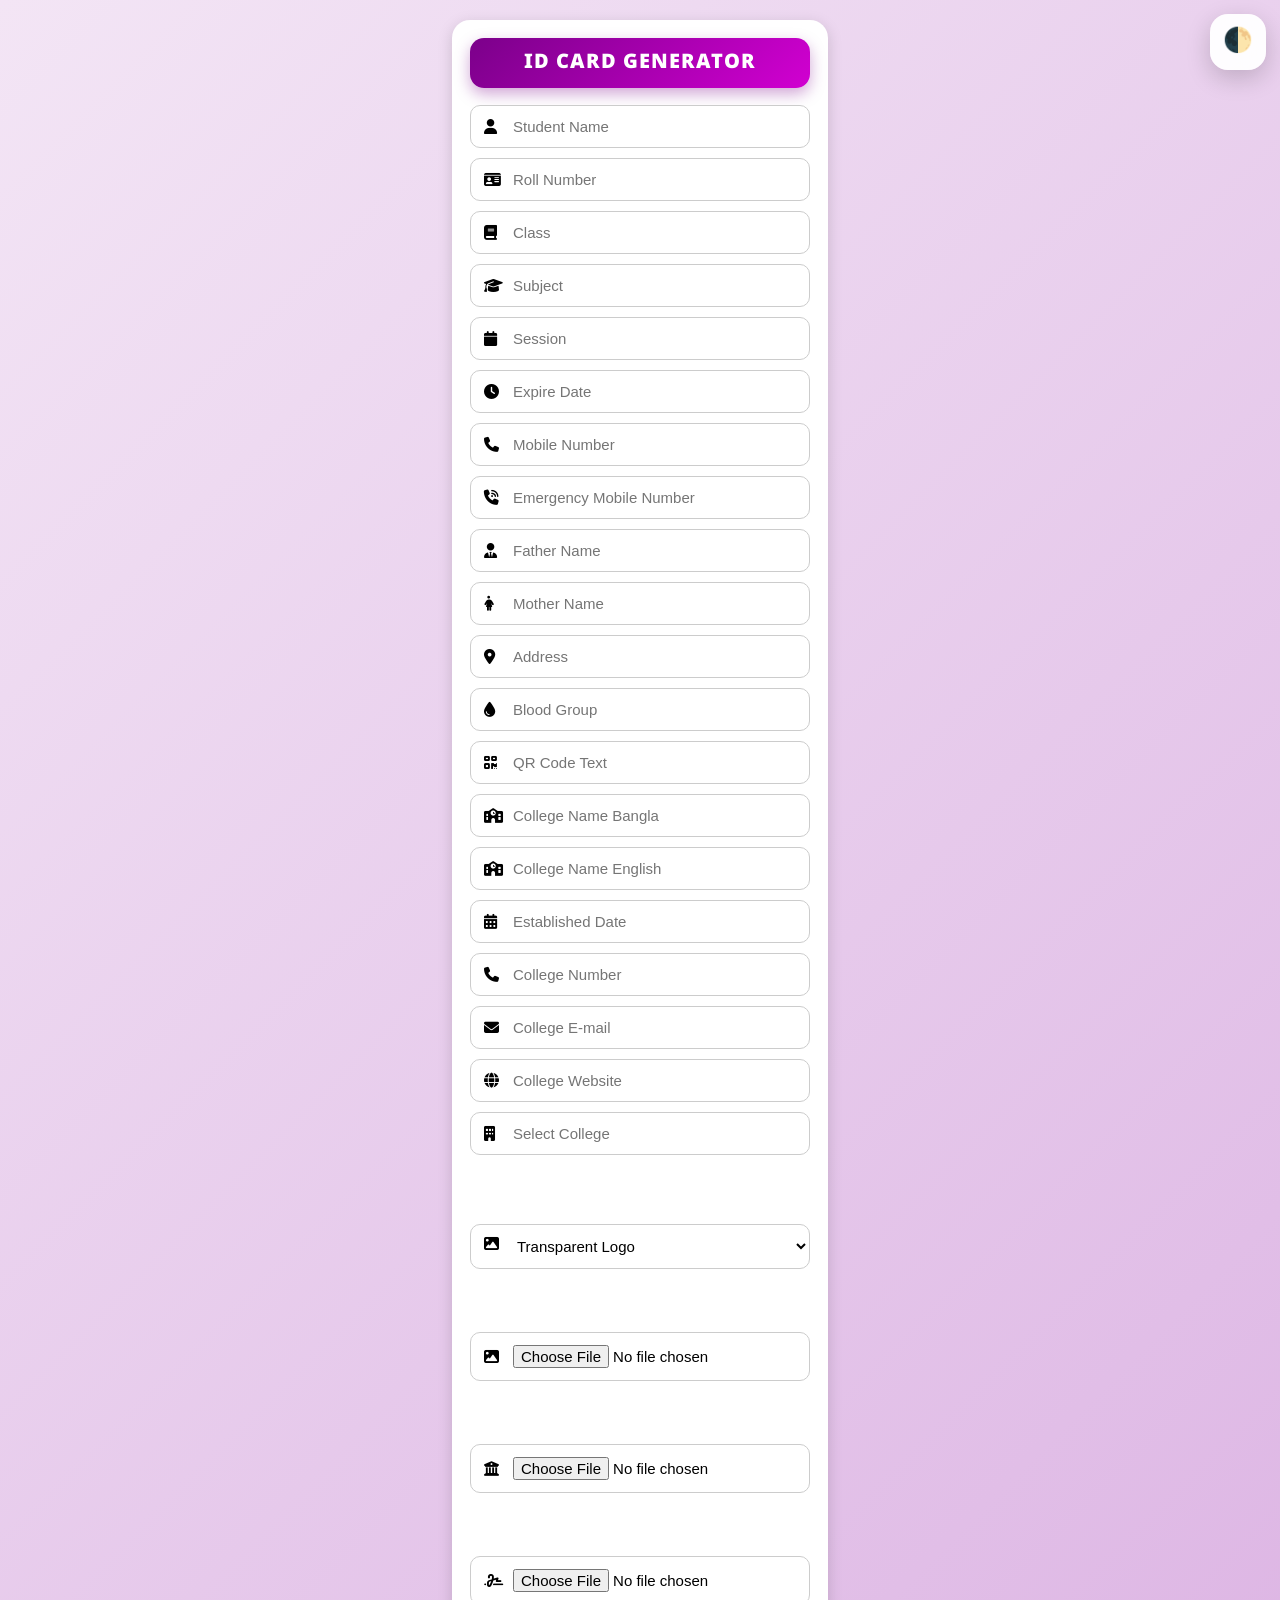
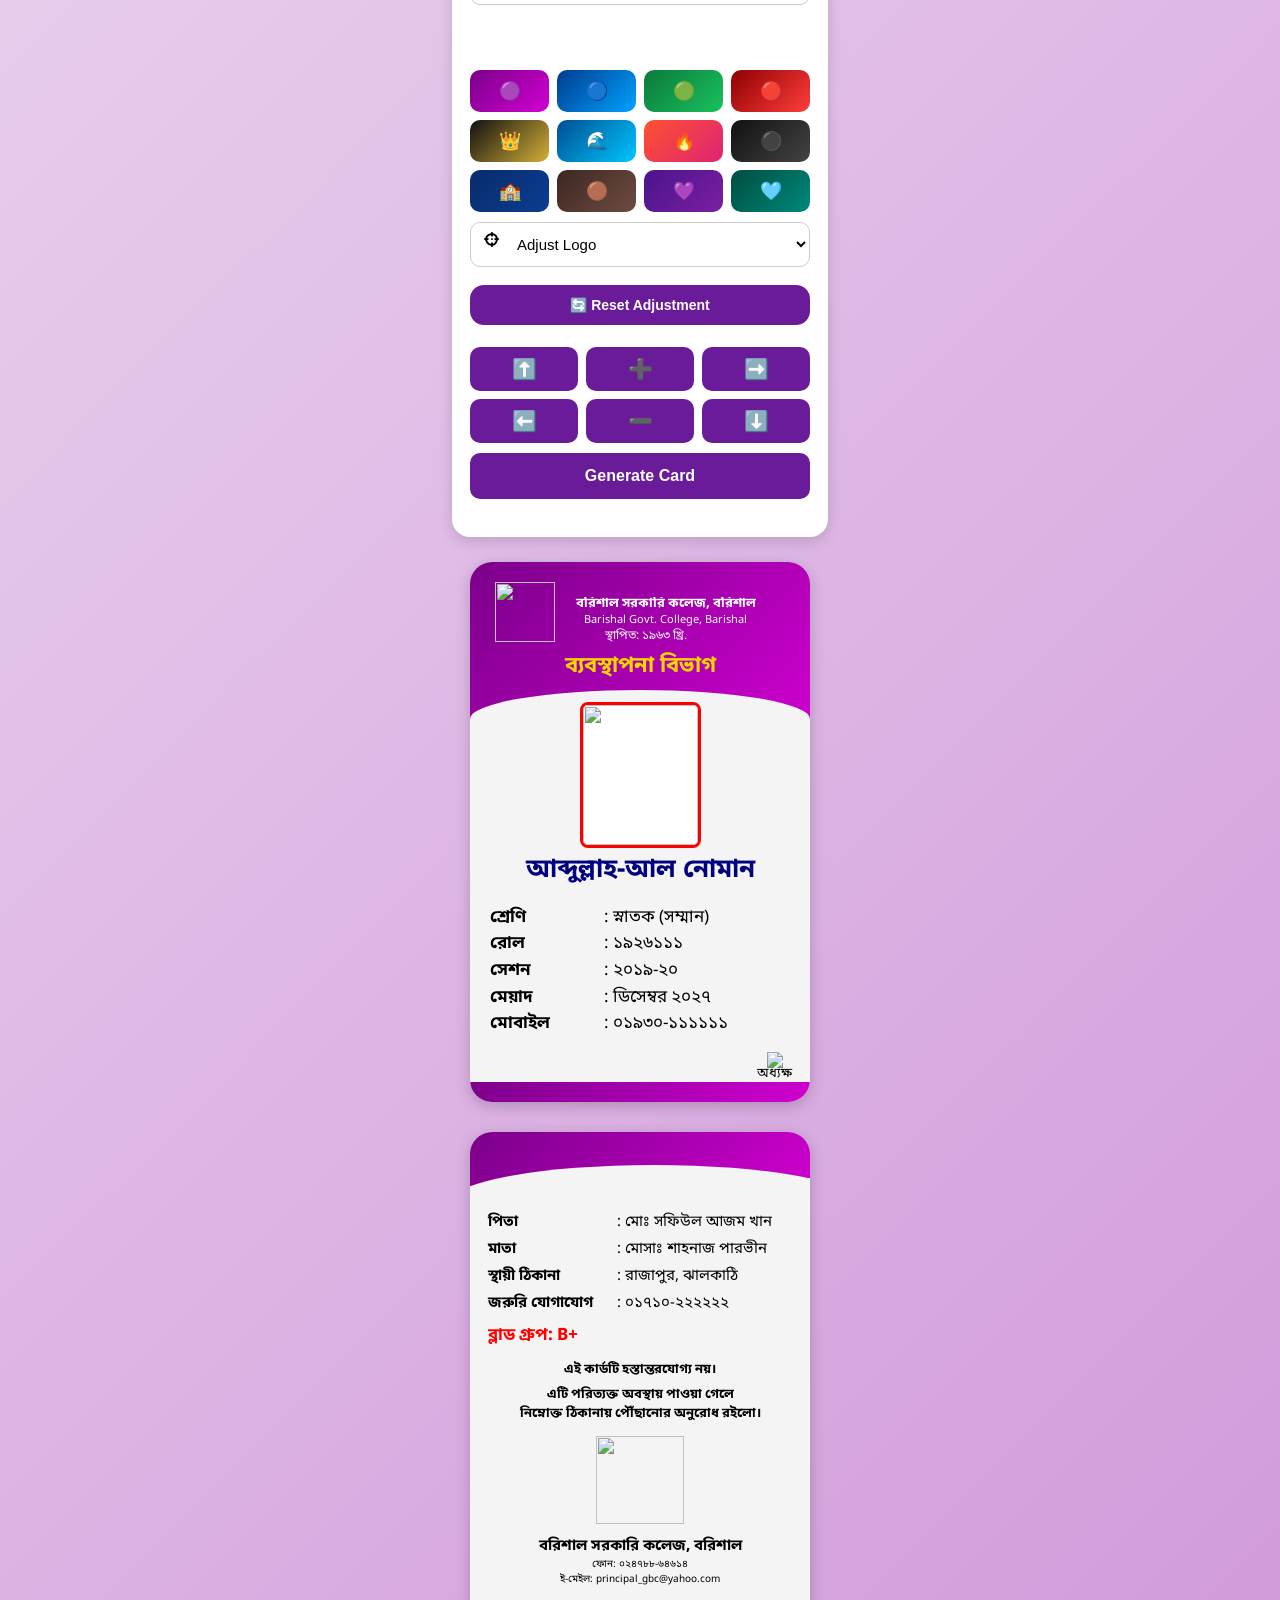
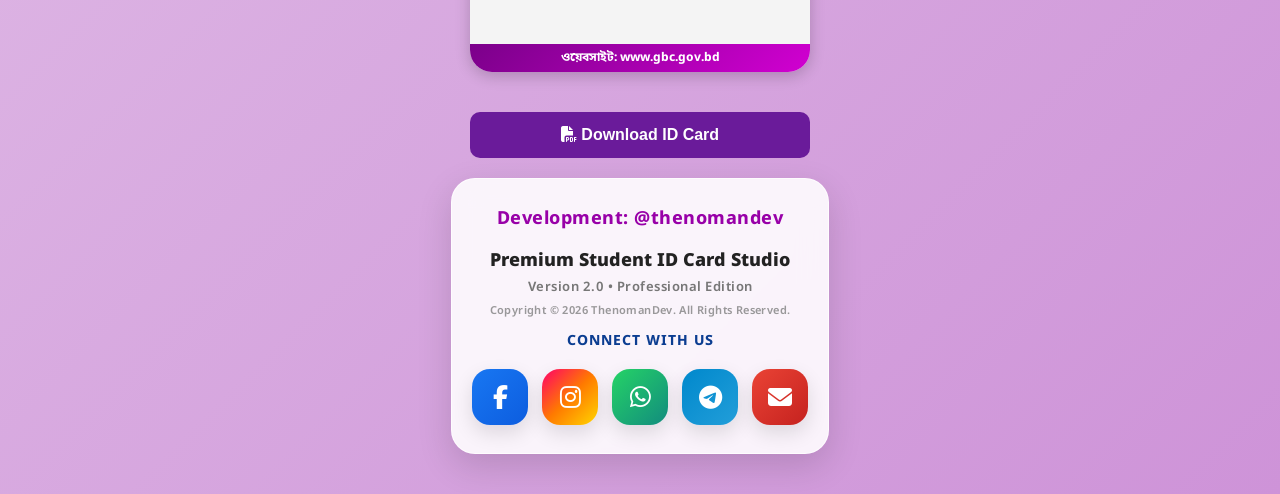
==== index.html @ e8919b89 "Add files via upload" ====
<!DOCTYPE html>
<html lang="bn">

<head>
<meta charset="UTF-8">
<meta name="viewport" content="width=device-width, initial-scale=1.0">

<title>Student ID Card Generator</title>

<link rel="stylesheet"
href="https://cdnjs.cloudflare.com/ajax/libs/font-awesome/6.5.1/css/all.min.css">

<link rel="preconnect" href="https://fonts.googleapis.com">
<link rel="preconnect" href="https://fonts.gstatic.com" crossorigin>
<link href="https://fonts.googleapis.com/css2?family=Noto+Sans+Bengali:wght@400;700;900&display=swap" rel="stylesheet">

<link rel="stylesheet" href="css/main.css">

</head>

<body>

<div class="form-box">

<h2>ID Card Generator</h2>

<div class="input-box">
<i class="fa-solid fa-user"></i>
<input type="text" id="nameInput" placeholder="Student Name">
</div>

<div class="input-box">
<i class="fa-solid fa-id-card"></i>
<input type="text" id="rollInput" placeholder="Roll Number">
</div>

<div class="input-box">
<i class="fa-solid fa-book"></i>
<input type="text" id="classInput" placeholder="Class">
</div>

<div class="input-box">
<i class="fa-solid fa-graduation-cap"></i>
<input type="text" id="subjectInput" placeholder="Subject">
</div>

<div class="input-box">
<i class="fa-solid fa-calendar"></i>
<input type="text" id="sessionInput" placeholder="Session">
</div>

<div class="input-box">
<i class="fa-solid fa-clock"></i>
<input type="text" id="expiryInput" placeholder="Expire Date">
</div>

<div class="input-box">
<i class="fa-solid fa-phone"></i>
<input type="text" id="mobileInput" placeholder="Mobile Number">
</div>

<div class="input-box">
<i class="fa-solid fa-phone-volume"></i>
<input type="text" id="emergencyInput" placeholder="Emergency Mobile Number">
</div>

<div class="input-box">
<i class="fa-solid fa-user-tie"></i>
<input type="text" id="fatherInput" placeholder="Father Name">
</div>

<div class="input-box">
<i class="fa-solid fa-person-dress"></i>
<input type="text" id="motherInput" placeholder="Mother Name">
</div>

<div class="input-box">
<i class="fa-solid fa-location-dot"></i>
<input type="text" id="addressInput" placeholder="Address">
</div>

<div class="input-box">
<i class="fa-solid fa-droplet"></i>
<input type="text" id="bloodInput" placeholder="Blood Group">
</div>

<div class="input-box">
<i class="fa-solid fa-qrcode"></i>
<input type="text" id="qrInput" placeholder="QR Code Text">
</div>

<div class="input-box">
<i class="fa-solid fa-school"></i>
<input type="text" id="collegeBanglaInput" placeholder="College Name Bangla">
</div>

<div class="input-box">
<i class="fa-solid fa-school"></i>
<input type="text" id="collegeEnglishInput" placeholder="College Name English">
</div>

<div class="input-box">
<i class="fa-solid fa-calendar-days"></i>
<input type="text" id="collegeEstInput" placeholder="Established Date">
</div>

<div class="input-box">
<i class="fa-solid fa-phone"></i>
<input type="text" id="collegePhoneInput" placeholder="College Number">
</div>

<div class="input-box">
<i class="fa-solid fa-envelope"></i>
<input type="text" id="collegeEmailInput" placeholder="College E-mail">
</div>

<div class="input-box">
<i class="fa-solid fa-globe"></i>
<input type="text" id="collegeWebsiteInput" placeholder="College Website">
</div>


<div class="input-box college-dropdown-box">
<i class="fa-solid fa-building"></i>

<input
type="text"
id="collegeSearch"
placeholder="Select College"
autocomplete="off"
onclick="toggleCollegeDropdown()"
oninput="filterCollegeList()"
>

<div id="collegeDropdown" class="college-dropdown"></div>
</div>


<label>Logo Mode</label>

<div class="input-box">
<i class="fa-solid fa-image"></i>
<select id="logoMode" onchange="updateLogoMode()">
<option value="transparent">Transparent Logo</option>
<option value="box">White Box Logo</option>
</select>
</div>

<label>Upload Profile Photo</label>
<div class="input-box">
<i class="fa-solid fa-image"></i>
<input type="file" id="photoInput" accept="image/*">
</div>

<label>Upload College Logo</label>
<div class="input-box">
<i class="fa-solid fa-building-columns"></i>
<input type="file" id="collegeLogoInput" accept="image/*">
</div>

<label>Upload Principal Signature</label>
<div class="input-box">
<i class="fa-solid fa-signature"></i>
<input type="file" id="principalSignatureInput" accept="image/*">
</div>

<label>Card Theme & Logo Adjust</label>

<div class="theme-buttons">
<button type="button" class="theme-purple" onclick="setTheme('purple')">🟣</button>
<button type="button" class="theme-blue" onclick="setTheme('blue')">🔵</button>
<button type="button" class="theme-green" onclick="setTheme('green')">🟢</button>
<button type="button" class="theme-red" onclick="setTheme('red')">🔴</button>

<button type="button" class="theme-gold" onclick="setTheme('gold')">👑</button>
<button type="button" class="theme-ocean" onclick="setTheme('ocean')">🌊</button>
<button type="button" class="theme-sunset" onclick="setTheme('sunset')">🔥</button>
<button type="button" class="theme-black" onclick="setTheme('black')">⚫</button>
<button type="button" class="theme-classicblue" onclick="setTheme('classicblue')">🏫</button>
<button type="button" class="theme-brown" onclick="setTheme('brown')">🟤</button>
<button type="button" class="theme-violet" onclick="setTheme('violet')">💜</button>
<button type="button" class="theme-teal" onclick="setTheme('teal')">🩵</button>
</div>

<div class="input-box">
<i class="fa-solid fa-crosshairs"></i>
<select id="adjustTarget">
<option value="logo">Adjust Logo</option>
<option value="header">Adjust College Header</option>
</select>
</div>

<button type="button" class="reset-btn" onclick="resetAdjust()">
🔄 Reset Adjustment
</button>

<div class="logo-controls">
<button type="button" onclick="moveLogo('up')">⬆️</button>
<button type="button" onclick="resizeLogo('plus')">➕</button>
<button type="button" onclick="moveLogo('right')">➡️</button>

<button type="button" onclick="moveLogo('left')">⬅️</button>
<button type="button" onclick="resizeLogo('minus')">➖</button>
<button type="button" onclick="moveLogo('down')">⬇️</button>
</div>

<button class="btn" onclick="updateCard()">
Generate Card
</button>

</div>

<!-- FRONT CARD -->

<div class="id-card">

<div class="front-header">

<div class="logo transparent" id="logoBox">
<img id="collegeLogo"
data-box="https://raw.githubusercontent.com/thenomandev/media/main/Student%20ID%20Card%20WebApps/College%20Logo/Barisal%20college%20New%20Logo/Barishal%20Govt.%20College%20white%20box-Logo.png.png"
src="https://raw.githubusercontent.com/thenomandev/media/main/Student%20ID%20Card%20WebApps/College%20Logo/Barisal%20college%20New%20Logo/Barishal%20Govt.%20College%20Transparent-Logo.png">
</div>

<div class="header-text">
<h1>বরিশাল সরকারি কলেজ, বরিশাল</h1>
<p>Barishal Govt. College, Barishal</p>
<p class="estd">স্থাপিত: ১৯৬৩ খ্রি.</p>
</div>

<div class="dept" id="studentSubject">
ব্যবস্থাপনা বিভাগ
</div>

</div>

<div class="photo-box">
<img id="studentPhoto"
src="https://raw.githubusercontent.com/thenomandev/media/main/Student%20card/Profile%20pic.jpg">
</div>

<div class="student-name" id="studentName">
আব্দুল্লাহ-আল নোমান
</div>

<div class="info">

<div class="info-row">
<div class="label">শ্রেণি</div>
<div>: </div>
<div id="studentClass">স্নাতক (সম্মান)</div>
</div>

<div class="info-row">
<div class="label">রোল</div>
<div>: </div>
<div id="studentRoll">১৯২৬১১১</div>
</div>

<div class="info-row">
<div class="label">সেশন</div>
<div>: </div>
<div id="studentSession">২০১৯-২০</div>
</div>

<div class="info-row">
<div class="label">মেয়াদ</div>
<div>: </div>
<div id="studentExpiry">ডিসেম্বর ২০২৭</div>
</div>

<div class="info-row">
<div class="label">মোবাইল</div>
<div>: </div>
<div id="studentMobile">০১৯৩০-১১১১১১</div>
</div>

</div>

<div class="signature">
<img id="principalSignature"
src="https://raw.githubusercontent.com/thenomandev/media/main/Student%20card/Principal%20signature%20.png">
<p>অধ্যক্ষ</p>
</div>

<div class="front-bottom-design"></div>

</div>

<!-- BACK CARD -->

<div class="id-card">

<div class="top-wave"></div>

<div class="back-content">

<div class="back-row">
<div class="back-label">পিতা</div>
<div>: </div>
<div id="studentFather">মোঃ সফিউল আজম খান</div>
</div>

<div class="back-row">
<div class="back-label">মাতা</div>
<div>: </div>
<div id="studentMother">মোসাঃ শাহনাজ পারভীন</div>
</div>

<div class="back-row">
<div class="back-label">স্থায়ী ঠিকানা</div>
<div>: </div>
<div id="studentAddress">রাজাপুর, ঝালকাঠি</div>
</div>

<div class="back-row">
<div class="back-label">জরুরি যোগাযোগ</div>
<div>: </div>
<div id="studentEmergency">০১৭১০-২২২২২২</div>
</div>

<div class="blood" id="studentBlood">
ব্লাড গ্রুপ: B+
</div>


<div class="notice">

<p class="first">
এই কার্ডটি হস্তান্তরযোগ্য নয়।
</p>

<p>
এটি পরিত্যক্ত অবস্থায় পাওয়া গেলে
</p>

<p>
নিম্নোক্ত ঠিকানায় পৌঁছানোর অনুরোধ রইলো।
</p>

</div>

<div class="qr">
<img id="qrCode"
src="https://api.qrserver.com/v1/create-qr-code/?size=100x100&data=StudentID">
</div>

<div class="college">
<h2>বরিশাল সরকারি কলেজ, বরিশাল</h2>
<p>ফোন: ০২৪৭৮৮-৬৪৬১৪</p>
<p>ই-মেইল: principal_gbc@yahoo.com</p>
</div>

</div>

<div class="footer">
ওয়েবসাইট: www.gbc.gov.bd
</div>

</div>

<button class="btn" onclick="downloadPDF()">
<i class="fa-solid fa-file-pdf"></i>
Download ID Card
</button>

<div class="developer-section">

<div class="developer-text">
Development: @thenomandev
</div>

<div class="dev-subtitle">Premium Student ID Card Studio</div>
<div class="dev-version">Version 2.0 • Professional Edition</div>
<div class="dev-copy">Copyright © 2026 ThenomanDev. All Rights Reserved.</div>
<div class="dev-contact">Connect With Us</div>

<div class="social-icons">

<a href="https://www.facebook.com/nknoman20"
target="_blank"
class="social facebook"
title="Facebook">
<i class="fa-brands fa-facebook-f"></i>
</a>

<a href="https://www.instagram.com/nknoman20"
target="_blank"
class="social instagram"
title="Instagram">
<i class="fa-brands fa-instagram"></i>
</a>

<a href="https://wa.me/8801930474720"
target="_blank"
class="social whatsapp"
title="WhatsApp">
<i class="fa-brands fa-whatsapp"></i>
</a>

<a href="https://t.me/thenomandev"
target="_blank"
class="social telegram"
title="Telegram">
<i class="fa-brands fa-telegram"></i>
</a>

<a href="mailto:thenomandev@gmail.com"
class="social email"
title="Email">
<i class="fa-solid fa-envelope"></i>
</a>

</div>
</div>

<script src="https://cdnjs.cloudflare.com/ajax/libs/html2pdf.js/0.10.1/html2pdf.bundle.min.js"></script>

<script type="module">
import { loadDatabase } from "./js/college-service.js";

let appData = {
colleges:{},
settings:{
defaultLogoMode:"transparent",
defaultTheme:"purple"
}
};


window.toggleCollegeDropdown = function(){
const dropdown=document.getElementById("collegeDropdown");

if(dropdown.style.display==="block"){
dropdown.style.display="none";
}else{
filterCollegeList();
dropdown.style.display="block";
}
}

window.filterCollegeList = function(){
const input=document.getElementById("collegeSearch").value.toLowerCase();
const dropdown=document.getElementById("collegeDropdown");

dropdown.innerHTML="";

Object.keys(appData.colleges).forEach((key)=>{
const college=appData.colleges[key];

const match=
key.toLowerCase().includes(input) ||
college.english.toLowerCase().includes(input) ||
college.bangla.toLowerCase().includes(input);

if(match){
const item=document.createElement("div");
item.className="college-item";
item.innerText=college.english;

item.onclick=function(){
document.getElementById("collegeSearch").value=college.english;
dropdown.style.display="none";
applyCollegePreset();
};

dropdown.appendChild(item);
}
});
}

window.applyCollegePreset = function(){

let inputValue = document.getElementById("collegeSearch").value;
let preset = null;

Object.keys(appData.colleges).forEach((key)=>{
const college=appData.colleges[key];

if(
key.toLowerCase()===inputValue.toLowerCase() ||
college.english.toLowerCase()===inputValue.toLowerCase() ||
college.bangla.toLowerCase()===inputValue.toLowerCase()
){
preset=key;
}
});

if(!preset || !appData.colleges[preset]) return;

let college = appData.colleges[preset];
let logoMode = document.getElementById("logoMode").value;

document.getElementById("collegeBanglaInput").value=college.bangla;
document.getElementById("collegeEnglishInput").value=college.english;
document.getElementById("collegeEstInput").value=college.established;
document.getElementById("collegePhoneInput").value=college.phone;
document.getElementById("collegeEmailInput").value=college.email;
document.getElementById("collegeWebsiteInput").value=college.website;

document.getElementById("collegeLogo").src =
logoMode==="transparent"
? college.transparentLogo
: college.logo;

document.getElementById("principalSignature").src=college.signature;

updateCard();
}

window.updateLogoMode = function(){
let logoMode=document.getElementById("logoMode").value;
let logoBox=document.getElementById("logoBox");
let inputValue=document.getElementById("collegeSearch").value;
let preset=null;
let logo=document.getElementById("collegeLogo");

Object.keys(appData.colleges).forEach((key)=>{
const college=appData.colleges[key];

if(
key.toLowerCase()===inputValue.toLowerCase() ||
college.english.toLowerCase()===inputValue.toLowerCase() ||
college.bangla.toLowerCase()===inputValue.toLowerCase()
){
preset=key;
}
});

if(logoMode==="box"){
logoBox.classList.remove("transparent");
}else{
logoBox.classList.add("transparent");
}

if(preset && appData.colleges[preset]){
let college=appData.colleges[preset];

logo.src=
logoMode==="transparent"
? college.transparentLogo
: college.logo;

}else{
if(logoMode==="box"){
logo.src=logo.dataset.box;
}else{
logo.src="https://raw.githubusercontent.com/thenomandev/media/main/Student%20ID%20Card%20WebApps/College%20Logo/Barisal%20college%20New%20Logo/Barishal%20Govt.%20College%20Transparent-Logo.png";
}
}
}

window.updateCard = function(){

let name=document.getElementById("nameInput").value;
let roll=document.getElementById("rollInput").value;
let studentClass=document.getElementById("classInput").value;
let subject=document.getElementById("subjectInput").value;
let session=document.getElementById("sessionInput").value;
let expiry=document.getElementById("expiryInput").value;
let mobile=document.getElementById("mobileInput").value;
let emergency=document.getElementById("emergencyInput").value;
let father=document.getElementById("fatherInput").value;
let mother=document.getElementById("motherInput").value;
let address=document.getElementById("addressInput").value;
let blood=document.getElementById("bloodInput").value;
let qrText=document.getElementById("qrInput").value;

let collegeBangla=document.getElementById("collegeBanglaInput").value;
let collegeEnglish=document.getElementById("collegeEnglishInput").value;
let collegeEst=document.getElementById("collegeEstInput").value;
let collegePhone=document.getElementById("collegePhoneInput").value;
let collegeEmail=document.getElementById("collegeEmailInput").value;
let collegeWebsite=document.getElementById("collegeWebsiteInput").value;

document.getElementById("studentName").innerText=name;
document.getElementById("studentRoll").innerText=roll;
document.getElementById("studentClass").innerText=studentClass;
document.getElementById("studentSubject").innerText=subject;
document.getElementById("studentSession").innerText=session;
document.getElementById("studentExpiry").innerText=expiry;
document.getElementById("studentMobile").innerText=mobile;
document.getElementById("studentEmergency").innerText=emergency;
document.getElementById("studentFather").innerText=father;
document.getElementById("studentMother").innerText=mother;
document.getElementById("studentAddress").innerText=address;
document.getElementById("studentBlood").innerText="ব্লাড গ্রুপ: "+blood;

document.querySelector(".header-text h1").innerText=
collegeBangla || "বরিশাল সরকারি কলেজ, বরিশাল";

document.querySelector(".header-text p").innerText=
collegeEnglish || "Barishal Govt. College, Barishal";

document.querySelector(".estd").innerText=
collegeEst ? "স্থাপিত: "+collegeEst+" খ্রি." : "স্থাপিত: ১৯৬৩ খ্রি.";
document.querySelector(".college h2").innerText=collegeBangla || "বরিশাল সরকারি কলেজ, বরিশাল";
document.querySelectorAll(".college p")[0].innerText="ফোন: "+collegePhone;
document.querySelectorAll(".college p")[1].innerText="ই-মেইল: "+collegeEmail;
document.querySelector(".footer").innerText="ওয়েবসাইট: "+collegeWebsite;

document.getElementById("qrCode").src=
"https://api.qrserver.com/v1/create-qr-code/?size=100x100&data="+encodeURIComponent(qrText || "StudentID");
}

document.getElementById("photoInput").addEventListener("change",function(e){
const file=e.target.files[0];
if(file){
const reader=new FileReader();
reader.onload=function(event){
document.getElementById("studentPhoto").src=event.target.result;
}
reader.readAsDataURL(file);
}
});

document.getElementById("collegeLogoInput").addEventListener("change",function(e){
const file=e.target.files[0];
if(file){
const reader=new FileReader();
reader.onload=function(event){
document.getElementById("collegeLogo").src=event.target.result;
}
reader.readAsDataURL(file);
}
});

document.getElementById("principalSignatureInput").addEventListener("change",function(e){
const file=e.target.files[0];
if(file){
const reader=new FileReader();
reader.onload=function(event){
document.getElementById("principalSignature").src=event.target.result;
}
reader.readAsDataURL(file);
}
});

let logoX=0;
let logoY=0;
let logoSize=100;

let headerX=0;
let headerY=0;
let headerSize=100;

window.moveLogo = function(direction){

const target=document.getElementById("adjustTarget").value;
const element=target==="logo"
? document.getElementById("logoBox")
: document.querySelector(".header-text");

if(target==="logo"){
if(direction==="up") logoY-=5;
if(direction==="down") logoY+=5;
if(direction==="left") logoX-=5;
if(direction==="right") logoX+=5;

element.style.transform =
`translate(${logoX}px, ${logoY}px) scale(${logoSize/100})`;
}else{
if(direction==="up") headerY-=5;
if(direction==="down") headerY+=5;
if(direction==="left") headerX-=5;
if(direction==="right") headerX+=5;

element.style.transform =
`translate(${headerX}px, ${headerY}px) scale(${headerSize/100})`;
}
}

window.resizeLogo = function(action){

const target=document.getElementById("adjustTarget").value;
const element=target==="logo"
? document.getElementById("logoBox")
: document.querySelector(".header-text");

if(target==="logo"){
if(action==="plus") logoSize+=10;
if(action==="minus" && logoSize>30) logoSize-=10;

element.style.transform =
`translate(${logoX}px, ${logoY}px) scale(${logoSize/100})`;
}else{
if(action==="plus") headerSize+=10;
if(action==="minus" && headerSize>30) headerSize-=10;

element.style.transform =
`translate(${headerX}px, ${headerY}px) scale(${headerSize/100})`;
}
}

 window.setTheme = function(theme){

localStorage.setItem("student_id_last_theme", theme);

const frontHeader=document.querySelector(".front-header");
const topWave=document.querySelector(".top-wave");
const bottom=document.querySelector(".front-bottom-design");
const footer=document.querySelector(".footer");
const dept=document.getElementById("studentSubject");
const icons=document.querySelectorAll(".input-box i");
const labels=document.querySelectorAll(".form-box label");
const heading=document.querySelector(".form-box h2");
const devText=document.querySelector(".developer-text");
const formBox=document.querySelector(".form-box");
const devBox=document.querySelector(".developer-section");

let header="";
let wave="";
let subject="";
let btn="";
let accent="";

if(theme==="purple"){
header="linear-gradient(135deg,#7b008a,#d100d1)";
wave=header;
subject="#ffd500";
btn="#9800a8";
accent="#9800a8";
}

if(theme==="blue"){
header="linear-gradient(135deg,#003c8f,#00a2ff)";
wave=header;
subject="#fff";
btn="#0057d9";
accent="#0057d9";
}

if(theme==="green"){
header="linear-gradient(135deg,#0b7a3b,#19c15f)";
wave=header;
subject="#fff";
btn="#0b7a3b";
accent="#0b7a3b";
}

if(theme==="red"){
header="linear-gradient(135deg,#8f0000,#ff3d3d)";
wave=header;
subject="#fff";
btn="#b30000";
accent="#b30000";
}

if(theme==="gold"){
header="linear-gradient(135deg,#111,#d4af37)";
wave=header;
subject="#ffd700";
btn="#222";
accent="#d4af37";
}

if(theme==="ocean"){
header="linear-gradient(135deg,#004e92,#00c6ff)";
wave=header;
subject="#fff";
btn="#006fa6";
accent="#006fa6";
}

if(theme==="sunset"){
header="linear-gradient(135deg,#ff512f,#dd2476)";
wave=header;
subject="#fff";
btn="#d63b3b";
accent="#dd2476";
}

if(theme==="black"){
header="linear-gradient(135deg,#111,#444)";
wave=header;
subject="#ffd700";
btn="#222";
accent="#222";
}

if(theme==="classicblue"){
header="linear-gradient(135deg,#082c6c,#0b3d91)";
wave=header;
subject="#ffd700";
btn="#0b3d91";
accent="#0b3d91";
}

if(theme==="brown"){
header="linear-gradient(135deg,#3e2723,#6d4c41)";
wave=header;
subject="#ffd700";
btn="#5d4037";
accent="#5d4037";
}

if(theme==="violet"){
header="linear-gradient(135deg,#4a148c,#7b1fa2)";
wave=header;
subject="#fff";
btn="#6a1b9a";
accent="#6a1b9a";
}

if(theme==="teal"){
header="linear-gradient(135deg,#004d40,#00897b)";
wave=header;
subject="#fff";
btn="#00695c";
accent="#00695c";
}

frontHeader.style.background=header;
topWave.style.background=wave;
bottom.style.background=header;
footer.style.background=header;
dept.style.color=subject;

document.querySelectorAll(".btn, .logo-controls button, .reset-btn").forEach(button=>{
button.style.background=btn;
});

document.querySelectorAll(".theme-buttons button").forEach(button=>{
button.style.background="";
});

icons.forEach(icon=>icon.style.color=accent);

labels.forEach(label=>{
label.style.background=header;
label.style.boxShadow=`0 6px 15px ${accent}55`;
});

heading.style.color="#ffffff";
heading.style.background=header;
heading.style.boxShadow=`0 6px 15px ${accent}55`;
devText.style.color=accent;

formBox.style.boxShadow=`0 4px 18px ${accent}55`;
devBox.style.boxShadow=`0 4px 18px ${accent}55`;

if(theme==="purple"){
document.body.style.background="linear-gradient(135deg,#f3e5f5,#e1bee7,#ce93d8)";
}

if(theme==="blue"){
document.body.style.background="linear-gradient(180deg,#87ceeb,#b0e0e6,#e0f7ff)";
}

if(theme==="green"){
document.body.style.background="linear-gradient(135deg,#e8f5e9,#c8e6c9,#a5d6a7)";
}

if(theme==="red"){
document.body.style.background="linear-gradient(135deg,#ffebee,#ffcdd2,#ef9a9a)";
}

if(theme==="gold"){
document.body.style.background="linear-gradient(135deg,#fff8e1,#ffecb3,#ffe082)";
}

if(theme==="ocean"){
document.body.style.background="linear-gradient(180deg,#b3e5fc,#81d4fa,#4fc3f7)";
}

if(theme==="sunset"){
document.body.style.background="linear-gradient(180deg,#ffe0b2,#ffab91,#f48fb1)";
}

if(theme==="black"){
document.body.style.background="linear-gradient(135deg,#263238,#37474f,#546e7a)";
}

if(theme==="classicblue"){
document.body.style.background="linear-gradient(180deg,#d6ecff,#b3d9ff,#87ceeb)";
}

if(theme==="brown"){
document.body.style.background="linear-gradient(135deg,#efebe9,#d7ccc8,#bcaaa4)";
}

if(theme==="violet"){
document.body.style.background="linear-gradient(135deg,#ede7f6,#d1c4e9,#b39ddb)";
}

if(theme==="teal"){
document.body.style.background="linear-gradient(135deg,#e0f2f1,#b2dfdb,#80cbc4)";
}
}

window.downloadPDF = function(){

const frontCard=document.querySelectorAll(".id-card")[0];
const backCard=document.querySelectorAll(".id-card")[1];

const wrapper=document.createElement("div");

wrapper.style.background="#ffffff";
wrapper.style.padding="20px";
wrapper.style.display="flex";
wrapper.style.flexDirection="column";
wrapper.style.alignItems="center";

const frontClone=frontCard.cloneNode(true);
const backClone=backCard.cloneNode(true);

frontClone.style.marginBottom="40px";
frontClone.style.pageBreakAfter="always";

wrapper.appendChild(frontClone);
wrapper.appendChild(backClone);

html2pdf().set({
margin:0,
filename:"Student-ID-Card.pdf",
image:{type:"jpeg",quality:1},
html2canvas:{
scale:4,
useCORS:true,
scrollY:0,
backgroundColor:"#ffffff"
},
jsPDF:{
unit:"mm",
format:"a4",
orientation:"portrait"
}
}).from(wrapper).save();
}

window.resetAdjust = function(){
logoX=0;
logoY=0;
logoSize=100;
headerX=0;
headerY=0;
headerSize=100;

document.getElementById("logoBox").style.transform="translate(0px,0px) scale(1)";
document.querySelector(".header-text").style.transform="translate(0px,0px) scale(1)";
}

document.getElementById("logoMode").value="transparent";

const rememberedTheme =
localStorage.getItem("student_id_last_theme") ||
appData.settings.defaultTheme ||
"purple";

setTheme(rememberedTheme);

loadDatabase(appData).then(()=>{
updateLogoMode();
});

</script>

<script src="js/dark-mode-user.js"></script>

</body>
</html>
---- css/main.css ----
body{
margin:0;
padding:20px;
background:linear-gradient(135deg,#f3e5f5,#e1bee7,#ce93d8);
font-family:"Noto Sans Bengali","Hind Siliguri","SolaimanLipi",sans-serif;
display:flex;
flex-direction:column;
align-items:center;
}

.form-box{
width:340px;
background:white;
padding:18px;
border-radius:18px;
margin-bottom:25px;
box-shadow:0 4px 15px rgba(0,0,0,0.15);
}

.form-box h2{
margin-top:0;
text-align:center;
background:linear-gradient(135deg,#7b008a,#d100d1);
color:white;
padding:12px 18px;
border-radius:14px;
font-size:20px;
font-weight:900;
letter-spacing:1px;
text-transform:uppercase;
box-shadow:0 6px 15px rgba(123,0,138,0.35);
display:inline-block;
width:100%;
box-sizing:border-box;
}

.input-box{
position:relative;
margin-bottom:10px;
}


#adjustTarget{
margin-top:10px;
}

.input-box i{
position:absolute;
left:14px;
top:50%;
transform:translateY(-50%);
color:inherit;
font-size:15px;
}

.input-box input,
.input-box select{
width:100%;
padding:12px 12px 12px 42px;
border:1px solid #ccc;
border-radius:10px;
font-size:15px;
box-sizing:border-box;
background:white;
}

#logoMode{
margin-top:6px;
}

.form-box label{
display:block;
margin-top:14px;
margin-bottom:8px;
text-align:center;
font-size:14px;
font-weight:900;
letter-spacing:1px;
text-transform:uppercase;
color:white;
padding:10px 16px;
border-radius:14px;
border:1px solid rgba(255,255,255,0.35);
transition:0.3s;
}

.id-card{
width:340px;
height:540px;
background:#f4f4f4;
border-radius:22px;
overflow:hidden;
position:relative;
margin-bottom:30px;
box-shadow:0 4px 15px rgba(0,0,0,0.2);
page-break-inside:avoid;
break-inside:avoid;
}

.front-header{
background:linear-gradient(135deg,#7b008a,#d100d1);
height:165px;
color:white;
text-align:center;
position:relative;
padding-top:20px;
}

.front-header::after{
content:"";
position:absolute;
left:0;
bottom:-1px;
width:100%;
height:58px;
background:#f4f4f4;
border-radius:50% 50% 0 0;
}

.logo{
position:absolute;
left:30px;
top:40px;
background:white;
padding:8px;
border-radius:8px;
display:flex;
align-items:center;
justify-content:center;
width:35px;
height:35px;
z-index:5;
}

.logo img{
width:140%;
height:140%;
object-fit:contain;
display:block;
}

.logo.transparent{
left:25px;
top:20px;
background:transparent;
padding:0;
width:60px;
height:60px;
border-radius:0;
}

.logo.transparent img{
width:100%;
height:100%;
object-fit:contain;
display:block;
}

.header-text{
position:absolute;
top:35px;
left:58px;
width:275px;
overflow:visible;
}

.header-text h1{
margin:0;
font-size:13px;
line-height:1.15;
white-space:nowrap;
overflow:hidden;
text-overflow:clip;
}

.header-text p{
margin:1px 0;
font-size:11px;
white-space:nowrap;
overflow:hidden;
text-overflow:clip;
}

.estd{
margin-left:-40px !important;
font-size:12px !important;
}

.dept{
margin-top:70px;
font-size:22px;
font-weight:bold;
color:#ffd500;
white-space:nowrap;
overflow:hidden;
text-overflow:ellipsis;
padding:0 10px;
}

.photo-box{
text-align:center;
margin-top:-45px;
position:relative;
z-index:5;
}

.photo-box img{
width:115px;
height:140px;
object-fit:cover;
border:3px solid red;
border-radius:8px;
background:white;
}

.student-name{
text-align:center;
color:#000080;
font-size:26px;
font-weight:bold;
margin-top:1px;
white-space:nowrap;
overflow:hidden;
text-overflow:ellipsis;
padding:0 10px;
}

.info{
padding:20px;
margin-top:1px;
}

.info-row{
display:flex;
align-items:center;
gap:4px;
margin-bottom:8px;
font-size:17px;
line-height:1.1;
}

.label{
width:110px;
font-weight:bold;
flex-shrink:0;
}

.signature{
position:absolute;
right:18px;
bottom:20px;
text-align:center;
}

.signature img{
width:78px;
height:auto;
object-fit:contain;
}

.signature p{
margin:0;
margin-top:-10px;
font-size:13px;
}

.front-bottom-design{
position:absolute;
bottom:0;
width:100%;
background:linear-gradient(135deg,#7b008a,#d100d1);
padding:10px 0;
}

.top-wave{
position:relative;
height:70px;
background:linear-gradient(135deg,#7b008a,#d100d1);
overflow:hidden;
}

.top-wave::before{
content:"";
position:absolute;
bottom:-38px;
left:-20px;
width:120%;
height:75px;
background:#f4f4f4;
border-radius:50%;
}

.back-content{
padding:10px 18px;
}

.back-row{
display:flex;
align-items:center;
gap:4px;
margin-bottom:7px;
font-size:15px;
line-height:1.35;
}

.back-label{
width:125px;
font-weight:bold;
flex-shrink:0;
}

.back-row div:last-child{
white-space:nowrap;
overflow:hidden;
text-overflow:ellipsis;
}

.blood{
color:red;
font-size:17px;
font-weight:bold;
margin-top:10px;
margin-bottom:14px;
white-space:nowrap;
overflow:hidden;
text-overflow:ellipsis;
}

.notice{
text-align:center;
font-size:13px;
font-weight:bold;
line-height:1.45;
}

.notice p{
margin:0;
}

.notice .first{
margin-bottom:7px;
}

.qr{
text-align:center;
margin-top:12px;
display:flex;
justify-content:center;
align-items:center;
}

.qr #qrCode{
width:88px;
height:88px;
display:flex;
justify-content:center;
align-items:center;
}

.qr #qrCode canvas{
width:88px !important;
height:88px !important;
border-radius:8px;
box-shadow:none;
background:transparent !important;
display:block;
image-rendering:pixelated;
}

.college{
text-align:center;
margin-top:12px;
}

.college h2{
margin:0;
font-size:15px;
white-space:nowrap;
overflow:hidden;
text-overflow:ellipsis;
padding:0 5px;
}

.college p{
margin:2px 0;
font-size:10px;
white-space:nowrap;
overflow:hidden;
text-overflow:ellipsis;
padding:0 5px;
}

.footer{
position:absolute;
bottom:0;
width:100%;
background:linear-gradient(135deg,#7b008a,#d100d1);
color:white;
text-align:center;
padding:6px 0;
font-size:12px;
font-weight:bold;
white-space:nowrap;
overflow:hidden;
text-overflow:ellipsis;
}

.btn{
background:#6a1b9a;
color:white;
border:none;
padding:14px 28px;
border-radius:10px;
font-size:16px;
font-weight:bold;
margin-top:10px;
margin-bottom:20px;
cursor:pointer;
width:340px;
transition:0.3s;
}

.btn:hover{
background:#7d0089;
transform:translateY(-2px);
}

.developer-section{
width:340px;
background:rgba(255,255,255,0.88);
backdrop-filter:blur(14px);
padding:28px 18px;
border-radius:24px;
box-shadow:0 12px 35px rgba(0,0,0,0.14);
text-align:center;
margin-bottom:20px;
border:1px solid rgba(255,255,255,0.7);
}

.developer-text{
font-size:18px;
font-weight:bold;
color:#9800a8;
margin-bottom:18px;
letter-spacing:0.5px;
}

.dev-subtitle{
font-size:18px;
font-weight:800;
color:#222;
margin-top:6px;
}

.dev-version{
font-size:13px;
font-weight:600;
color:#777;
margin-top:6px;
letter-spacing:0.5px;
}

.dev-copy{
font-size:11px;
opacity:0.85;
font-weight:600;
color:#888;
margin-top:8px;
letter-spacing:0.4px;
}
.dev-contact{
font-size:14px;
font-weight:700;
color:#0b3d91;
margin-top:14px;
margin-bottom:18px;
text-transform:uppercase;
letter-spacing:1px;
}

.social-icons{
display:flex;
justify-content:center;
gap:14px;
margin-top:12px;
flex-wrap:wrap;
}

.social{
width:56px;
height:56px;
display:flex;
align-items:center;
justify-content:center;
border-radius:18px;
font-size:24px;
text-decoration:none;
color:white;
transition:all 0.3s ease;
box-shadow:0 8px 20px rgba(0,0,0,0.12);
flex-shrink:0;
}

.social:hover{
transform:translateY(-4px) scale(1.08);
}

.facebook{
background:linear-gradient(135deg,#1877f2,#0d5ddf);
}

.instagram{
background:linear-gradient(135deg,#ff0069,#ff7a00,#ffd600);
}

.whatsapp{
background:linear-gradient(135deg,#25d366,#128c7e);
}

.telegram{
background:linear-gradient(135deg,#0088cc,#229ed9);
}

.email{
background:linear-gradient(135deg,#ea4335,#c5221f);
}

.logo-controls{
display:grid;
grid-template-columns:repeat(3,1fr);
gap:8px;
margin-top:10px;
}

.logo-controls button{
background:#6a1b9a;
color:white;
border:none;
padding:10px;
border-radius:10px;
font-size:20px;
cursor:pointer;
}

.reset-btn{
width:100%;
margin:8px 0 12px 0;
background:#6a1b9a;
color:white;
border:none;
padding:12px;
border-radius:14px;
font-size:14px;
font-weight:700;
cursor:pointer;
transition:0.3s;
}

.theme-buttons{
display:grid;
grid-template-columns:repeat(4,1fr);
gap:8px;
margin-top:10px;
}

.theme-buttons button{
height:42px;
border:none;
border-radius:10px;
cursor:pointer;
font-size:18px;
color:white;
font-weight:bold;
display:flex;
align-items:center;
justify-content:center;
}

.theme-purple{background:linear-gradient(135deg,#7b008a,#d100d1);}
.theme-blue{background:linear-gradient(135deg,#003c8f,#00a2ff);}
.theme-green{background:linear-gradient(135deg,#0b7a3b,#19c15f);}
.theme-red{background:linear-gradient(135deg,#8f0000,#ff3d3d);}
.theme-gold{background:linear-gradient(135deg,#111,#d4af37);}
.theme-ocean{background:linear-gradient(135deg,#004e92,#00c6ff);}
.theme-sunset{background:linear-gradient(135deg,#ff512f,#dd2476);}
.theme-black{background:linear-gradient(135deg,#111,#444);}
.theme-classicblue{background:linear-gradient(135deg,#082c6c,#0b3d91);}
.theme-brown{background:linear-gradient(135deg,#3e2723,#6d4c41);}
.theme-violet{background:linear-gradient(135deg,#4a148c,#7b1fa2);}
.theme-teal{background:linear-gradient(135deg,#004d40,#00897b);}
.college-dropdown-box{
position:relative;
}

.college-dropdown{
position:absolute;
top:100%;
left:0;
width:100%;
background:white;
border:1px solid #ccc;
border-radius:12px;
max-height:250px;
overflow-y:auto;
z-index:9999;
box-shadow:0 8px 20px rgba(0,0,0,0.15);
display:none;
}

.college-item{
padding:12px 15px;
cursor:pointer;
font-size:14px;
border-bottom:1px solid #eee;
}

.college-item:hover{
background:#f3e5f5;
}

.college-item:last-child{
border-bottom:none;
}

/* DARK MODE SAFE SUPPORT */

body.dark-mode .form-box h2,
body.dark-mode .form-box label,
body.dark-mode .btn,
body.dark-mode .reset-btn,
body.dark-mode .logo-controls button{
transition:all 0.35s ease !important;
}

body.dark-mode .social{
box-shadow:0 8px 20px rgba(0,0,0,0.5) !important;
}

body.dark-mode .input-box i{
color:#58a6ff !important;
}

body.dark-mode .developer-text{
color:#58a6ff !important;
}

body.dark-mode #adjustTarget{
color:#ffffff !important;
}

body.dark-mode .theme-buttons button{
opacity:0.95;
}
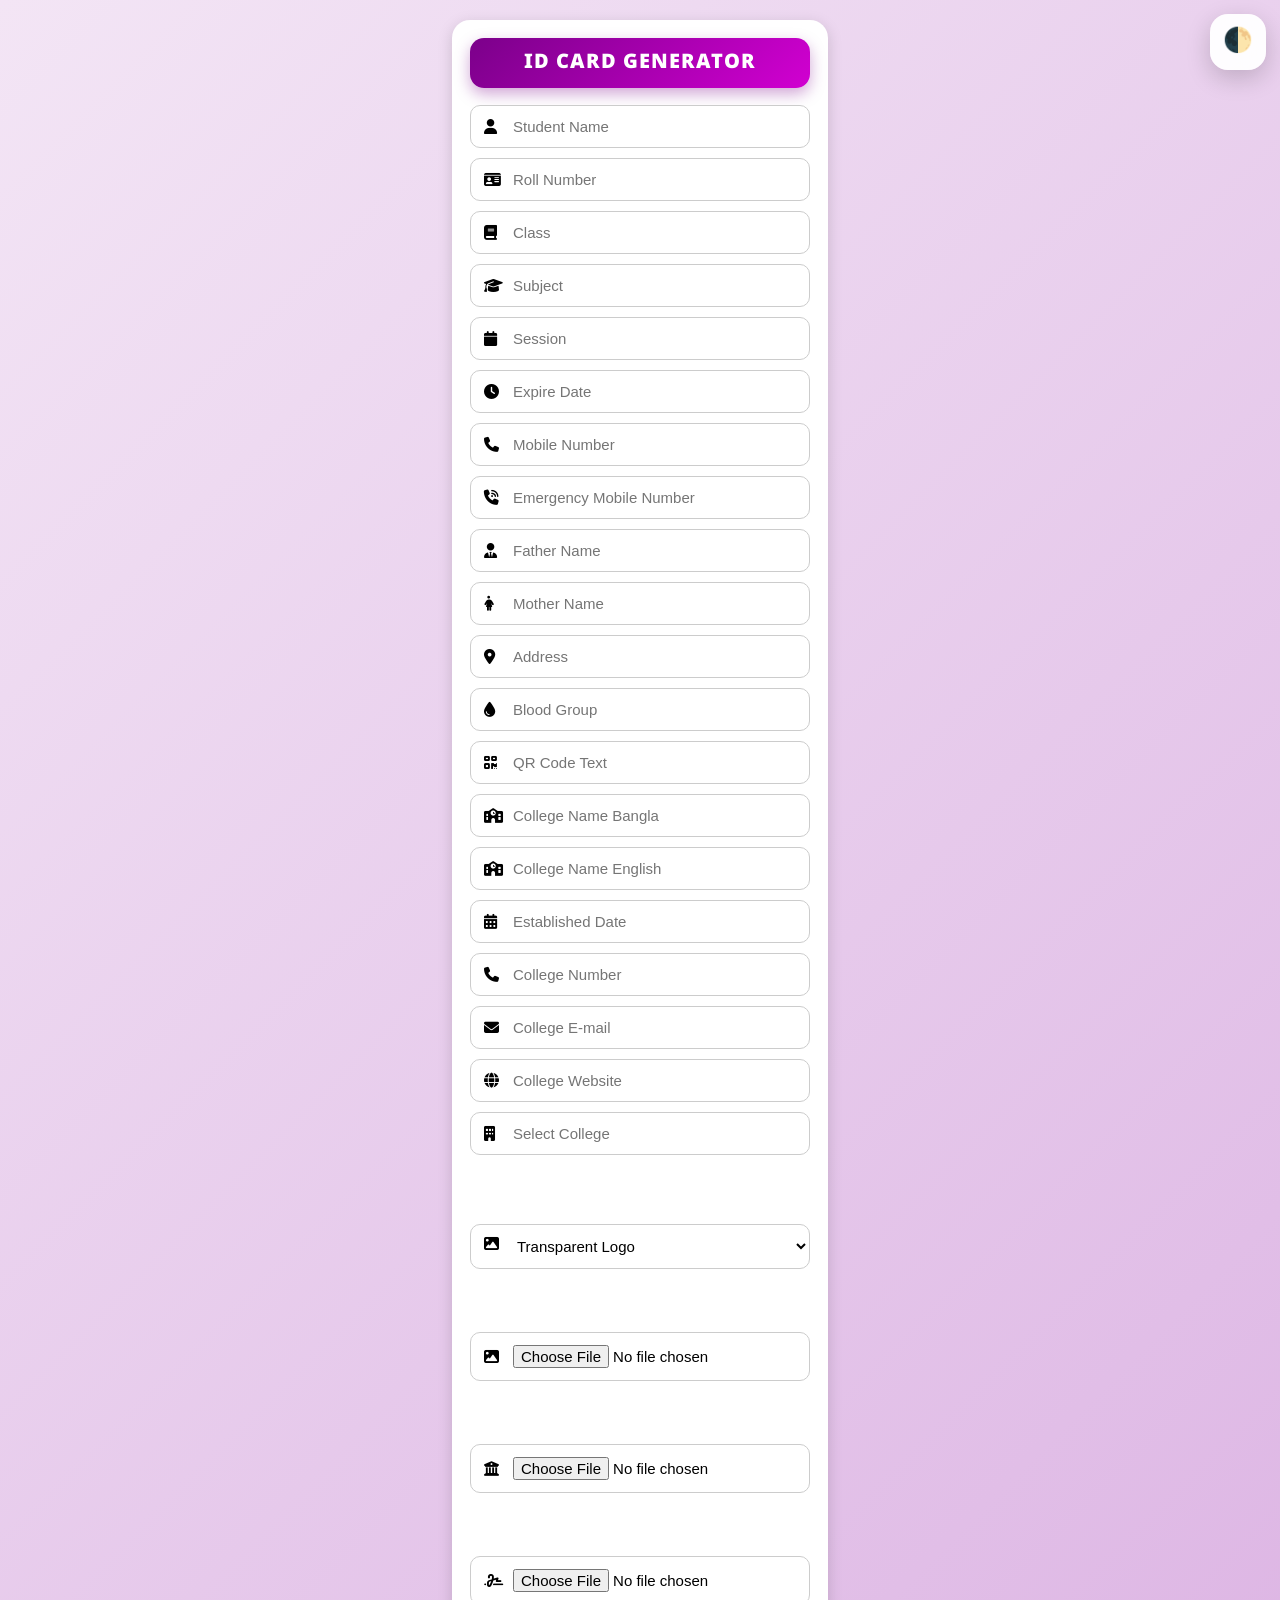
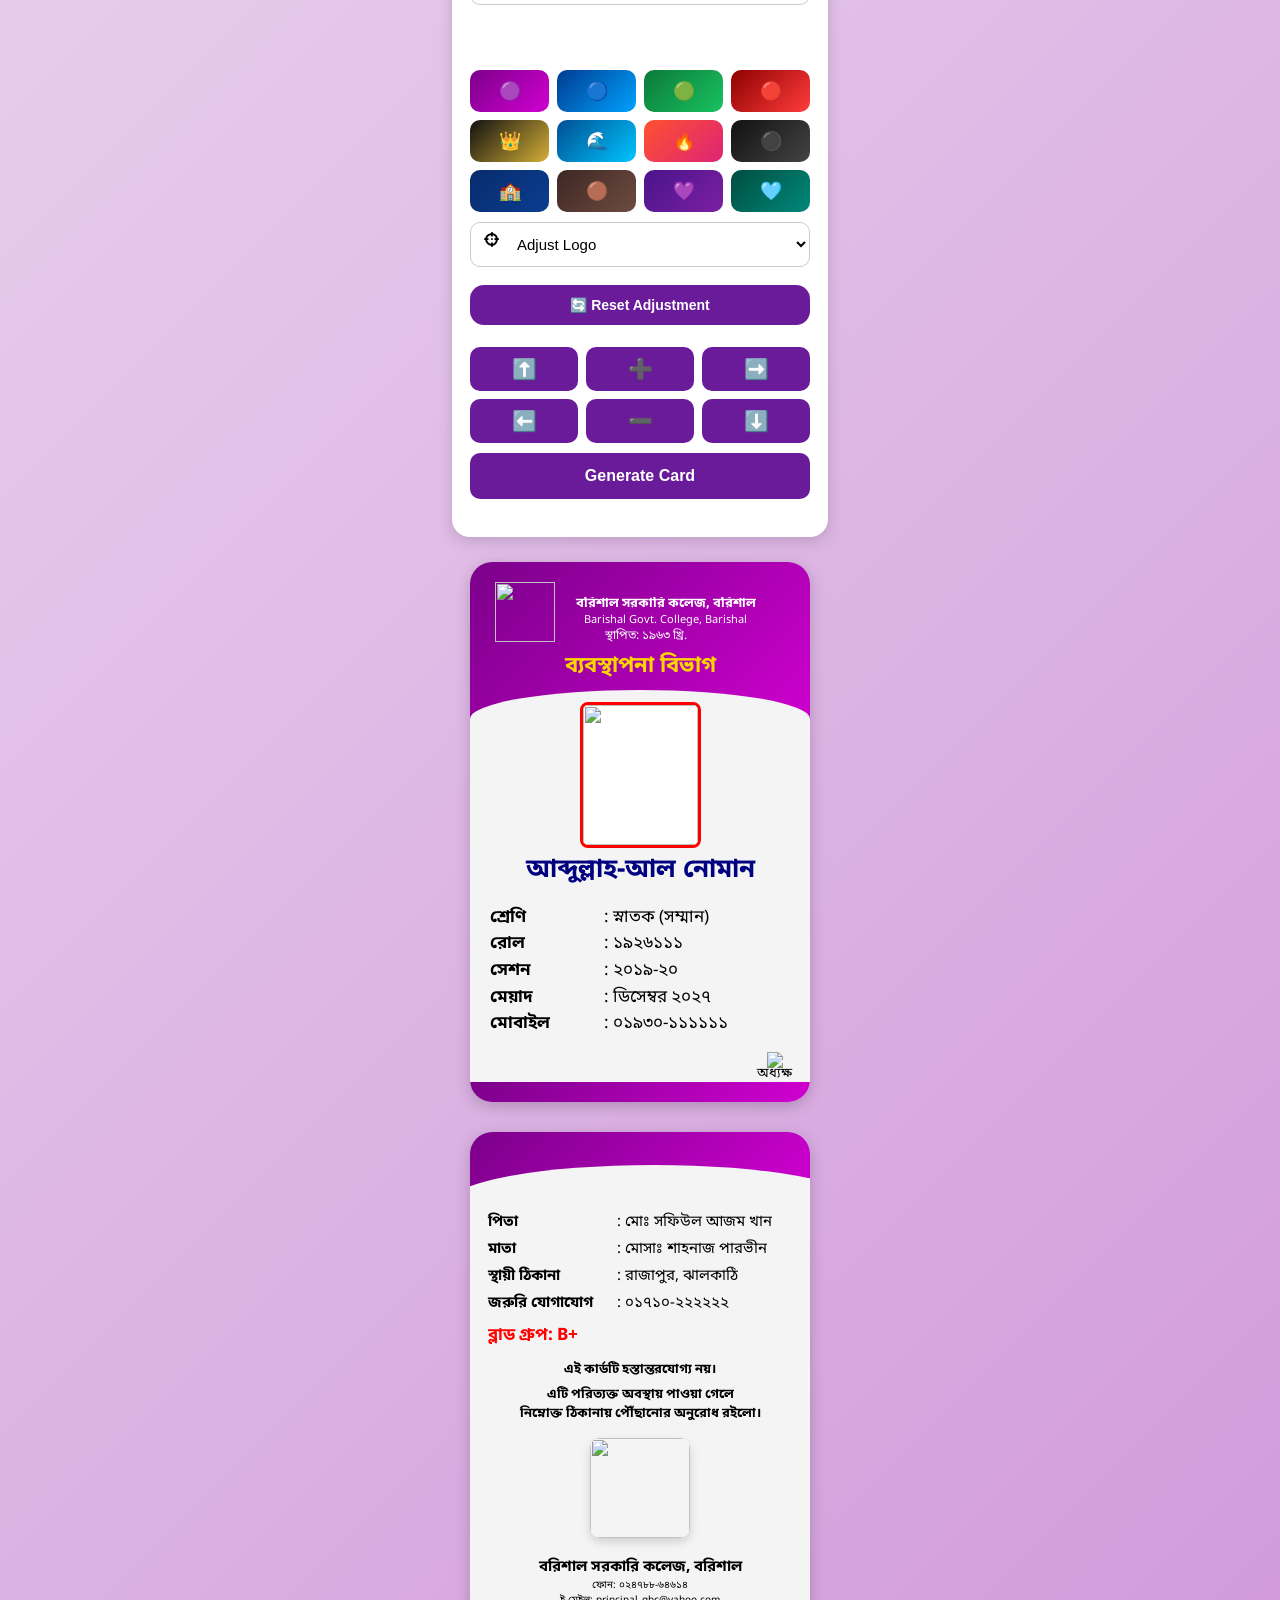
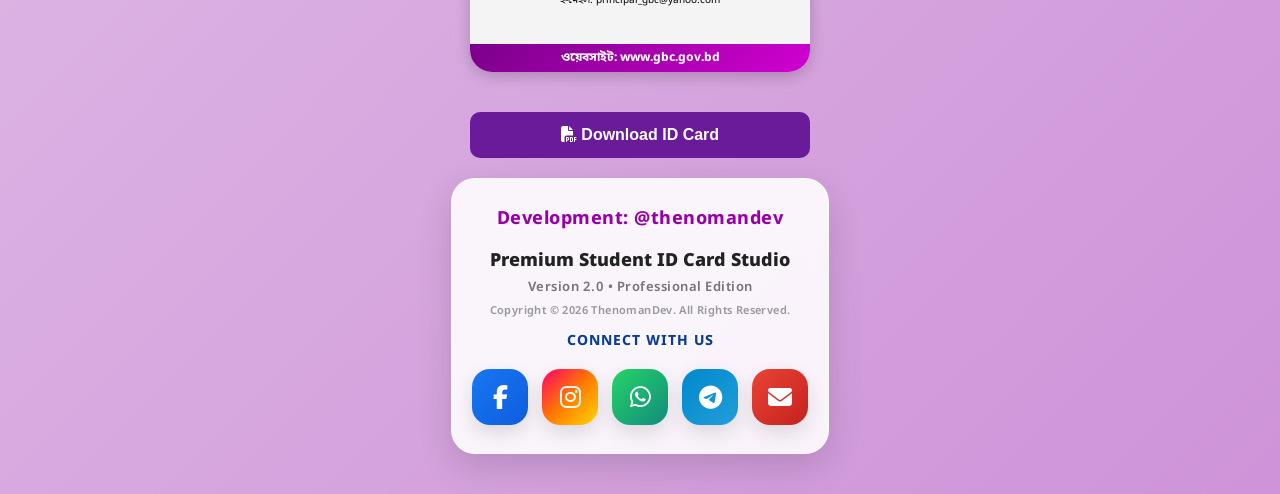
==== commit 35782de8: "Add files via upload" ====
--- a/index.html
+++ b/index.html
@@ -491,6 +491,20 @@
 let college = appData.colleges[preset];
 let logoMode = document.getElementById("logoMode").value;
 
+document.getElementById("nameInput").value="";
+document.getElementById("rollInput").value="";
+document.getElementById("classInput").value="";
+document.getElementById("subjectInput").value="";
+document.getElementById("sessionInput").value="";
+document.getElementById("expiryInput").value="";
+document.getElementById("mobileInput").value="";
+document.getElementById("emergencyInput").value="";
+document.getElementById("fatherInput").value="";
+document.getElementById("motherInput").value="";
+document.getElementById("addressInput").value="";
+document.getElementById("bloodInput").value="";
+document.getElementById("qrInput").value="";
+
 document.getElementById("collegeBanglaInput").value=college.bangla;
 document.getElementById("collegeEnglishInput").value=college.english;
 document.getElementById("collegeEstInput").value=college.established;
@@ -504,6 +518,17 @@
 : college.logo;
 
 document.getElementById("principalSignature").src=college.signature;
+
+const cards=document.querySelectorAll(".id-card");
+
+cards.forEach(card=>{
+card.style.backgroundImage = college.watermark
+? `url(${college.watermark})`
+: "none";
+
+card.style.backgroundSize="cover";
+card.style.backgroundPosition="center";
+});
 
 updateCard();
 }
@@ -890,6 +915,8 @@
 
 window.downloadPDF = function(){
 
+updateCard();
+
 const frontCard=document.querySelectorAll(".id-card")[0];
 const backCard=document.querySelectorAll(".id-card")[1];
 
@@ -917,6 +944,7 @@
 html2canvas:{
 scale:4,
 useCORS:true,
+allowTaint:true,
 scrollY:0,
 backgroundColor:"#ffffff"
 },
@@ -949,8 +977,11 @@
 
 setTheme(rememberedTheme);
 
+updateLogoMode();
+
 loadDatabase(appData).then(()=>{
 updateLogoMode();
+updateCard();
 });
 
 </script>
--- a/css/main.css
+++ b/css/main.css
@@ -344,28 +344,15 @@
 
 .qr{
 text-align:center;
-margin-top:12px;
-display:flex;
-justify-content:center;
-align-items:center;
-}
-
-.qr #qrCode{
-width:88px;
-height:88px;
-display:flex;
-justify-content:center;
-align-items:center;
-}
-
-.qr #qrCode canvas{
-width:88px !important;
-height:88px !important;
-border-radius:8px;
-box-shadow:none;
-background:transparent !important;
-display:block;
-image-rendering:pixelated;
+margin-top:14px;
+}
+
+.qr img{
+width:100px;
+height:100px;
+border-radius:10px;
+box-shadow:0 4px 10px rgba(0,0,0,0.15);
+object-fit:contain;
 }
 
 .college{
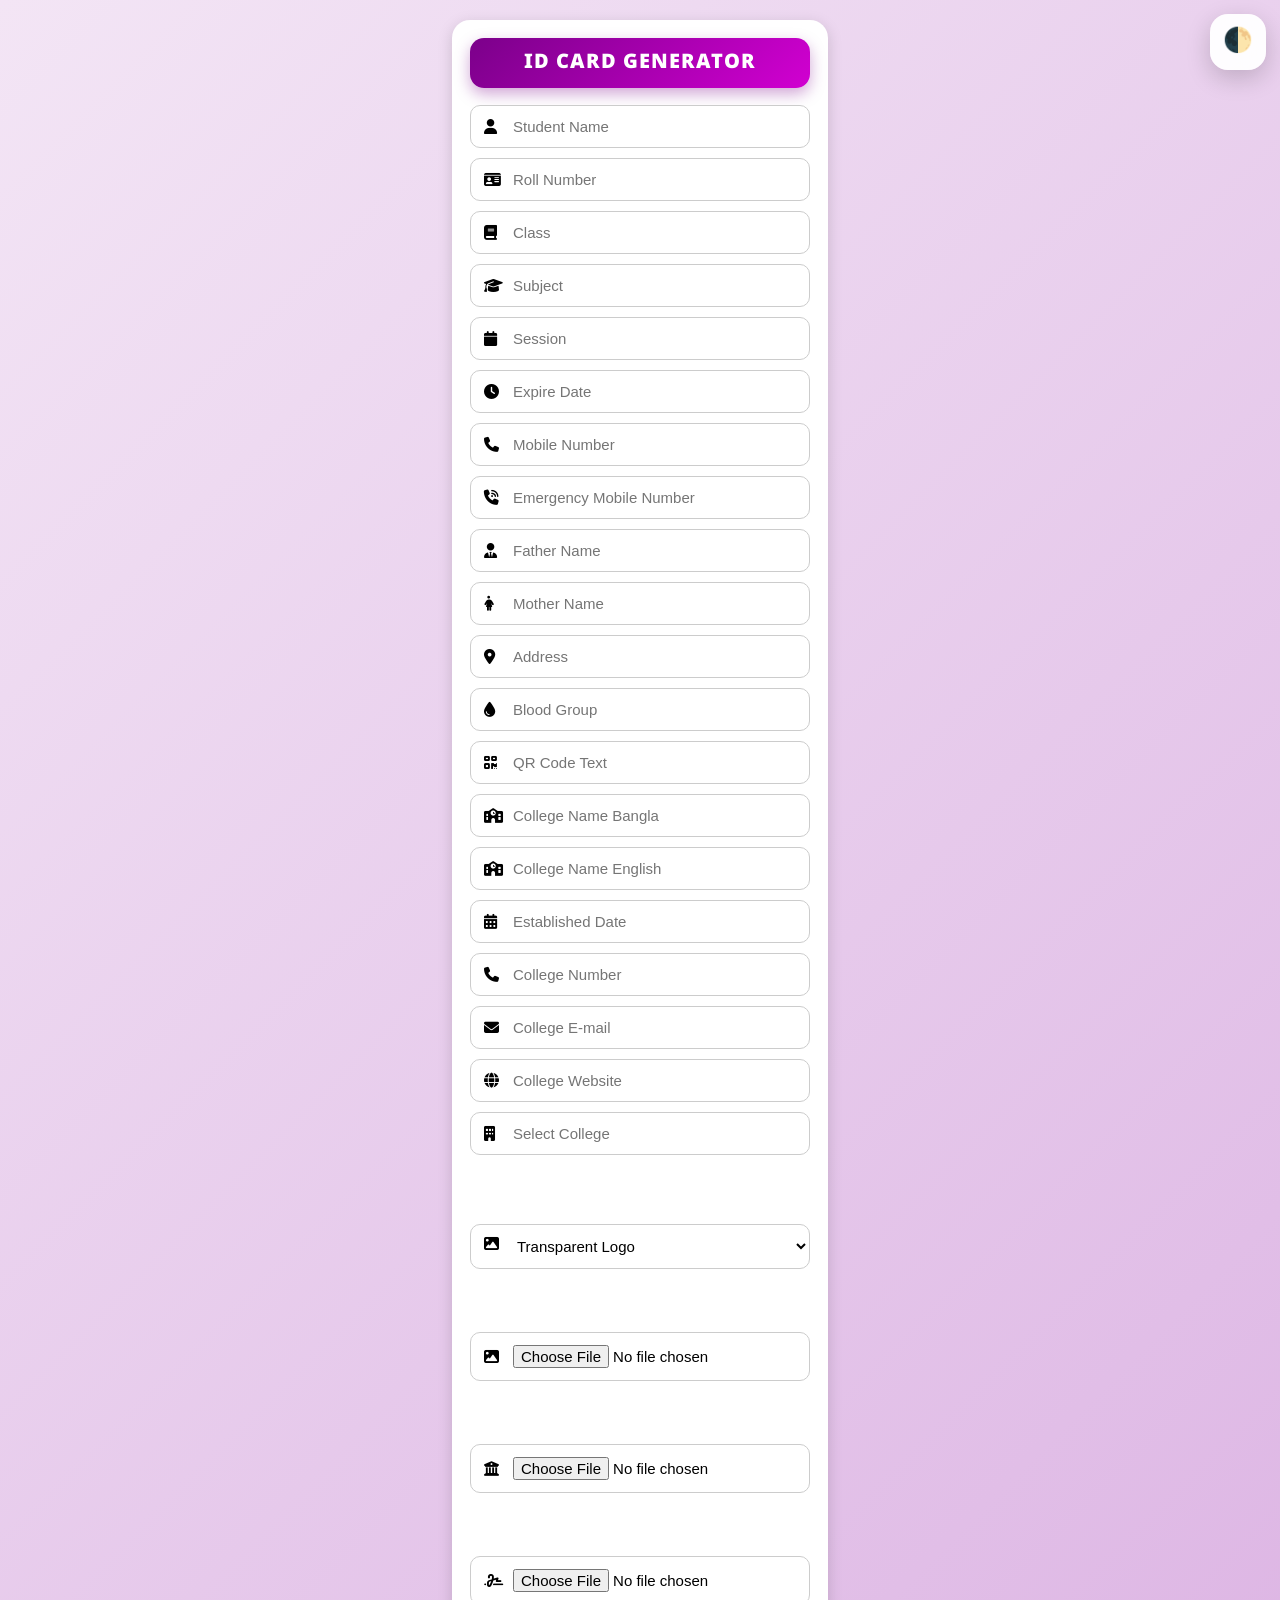
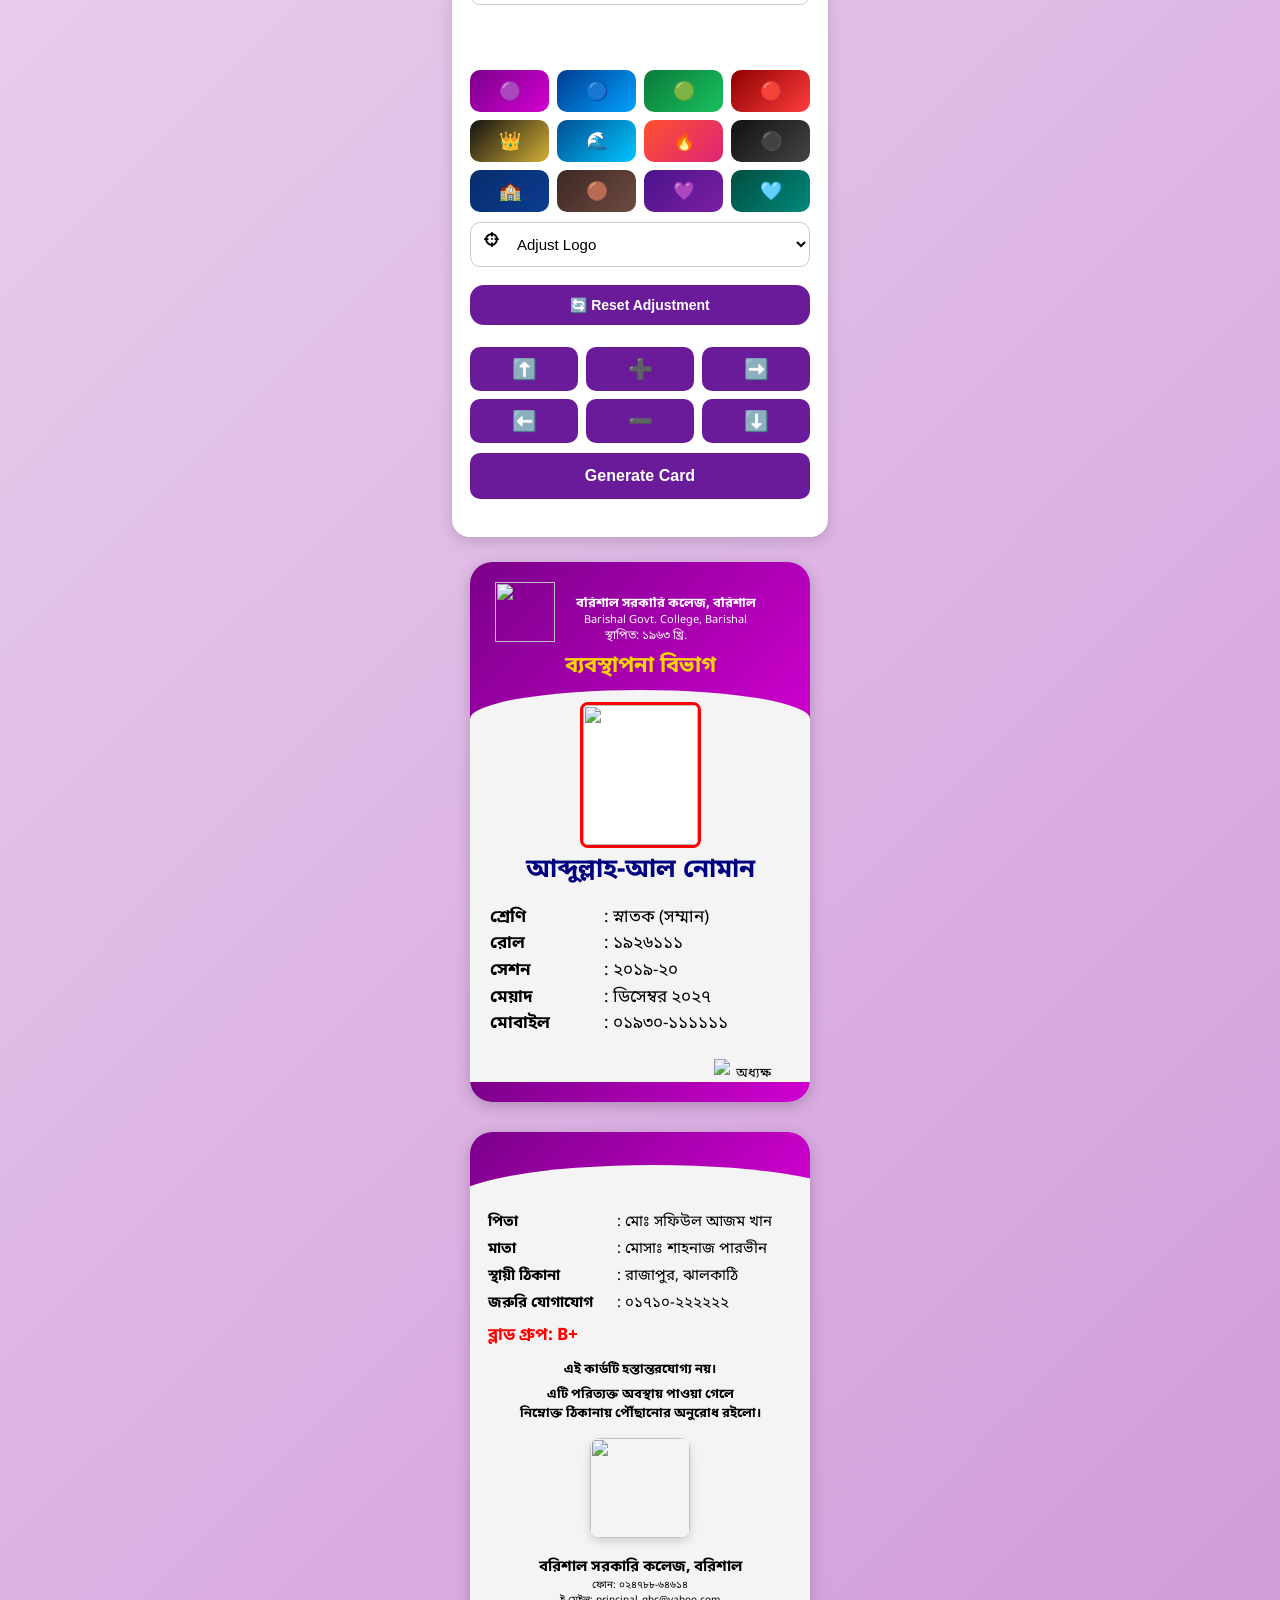
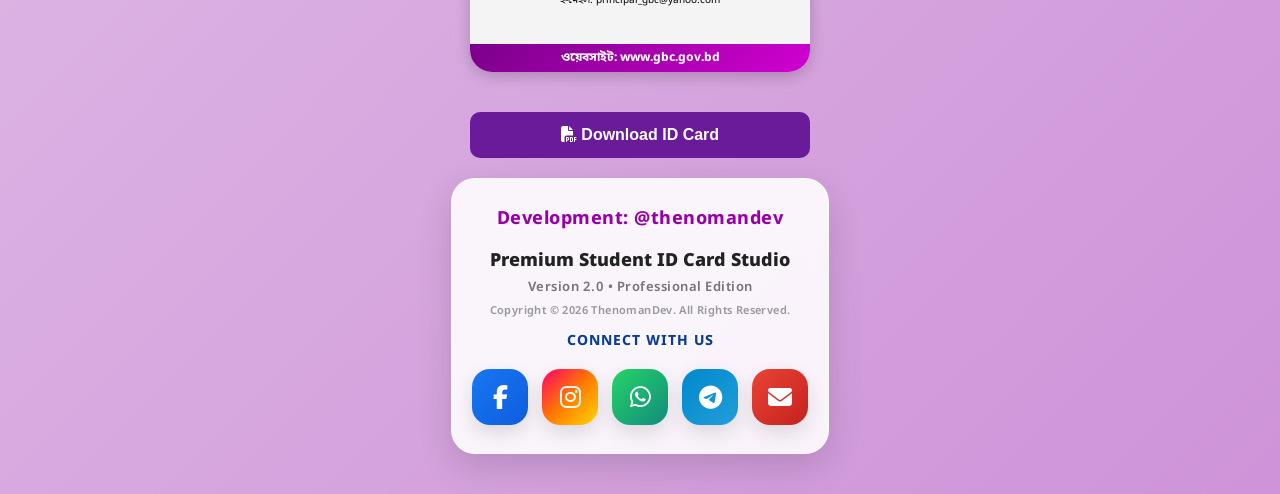
==== commit da258168: "Add files via upload" ====
--- a/index.html
+++ b/index.html
@@ -977,11 +977,37 @@
 
 setTheme(rememberedTheme);
 
-updateLogoMode();
-
 loadDatabase(appData).then(()=>{
+
+const defaultCollege = appData.colleges["barishalgovtcollege"] || Object.values(appData.colleges)[0];
+
+if(defaultCollege){
+
+document.getElementById("collegeBanglaInput").value = defaultCollege.bangla || "";
+document.getElementById("collegeEnglishInput").value = defaultCollege.english || "";
+document.getElementById("collegeEstInput").value = defaultCollege.established || "";
+document.getElementById("collegePhoneInput").value = defaultCollege.phone || "";
+document.getElementById("collegeEmailInput").value = defaultCollege.email || "";
+document.getElementById("collegeWebsiteInput").value = defaultCollege.website || "";
+
+document.getElementById("collegeLogo").src =
+defaultCollege.transparentLogo || defaultCollege.logo || "";
+
+document.getElementById("principalSignature").src =
+defaultCollege.signature || "";
+
+const cards=document.querySelectorAll(".id-card");
+
+cards.forEach(card=>{
+card.style.backgroundImage = defaultCollege.watermark
+? `url(${defaultCollege.watermark})`
+: "none";
+});
+}
+
 updateLogoMode();
 updateCard();
+
 });
 
 </script>
--- a/css/main.css
+++ b/css/main.css
@@ -638,4 +638,42 @@
 
 body.dark-mode .theme-buttons button{
 opacity:0.95;
+}
+
+/* ADMIN COMPATIBILITY PATCH */
+
+.id-card{
+background-repeat:no-repeat;
+background-size:cover;
+background-position:center;
+}
+
+.logo img{
+max-width:100%;
+max-height:100%;
+}
+
+.logo.transparent img{
+max-width:100%;
+max-height:100%;
+}
+
+.signature img{
+max-width:100%;
+height:auto;
+display:block;
+}
+
+@media (min-width: 768px){
+.logo,
+.logo.transparent,
+.header-text{
+transition:transform .25s ease;
+}
+}
+
+@media (max-width: 767px){
+.id-card{
+transform:none !important;
+}
 }
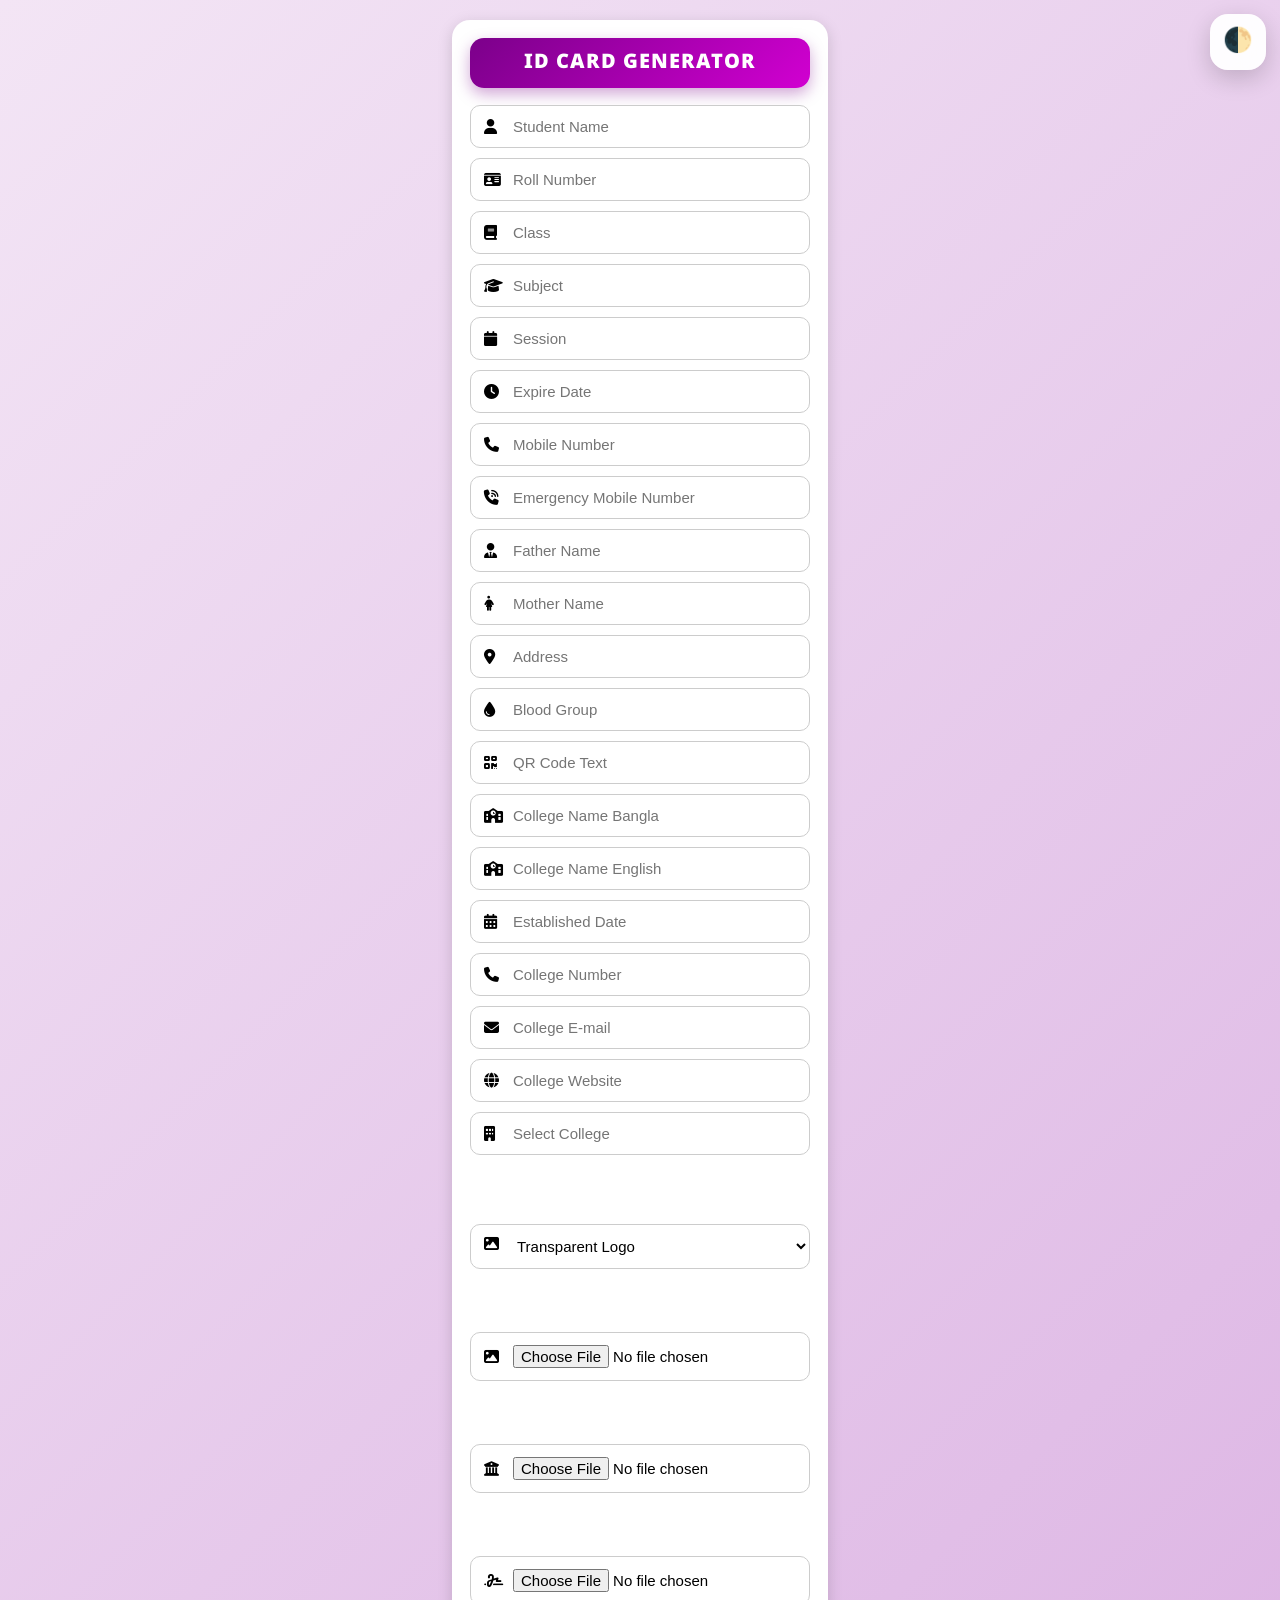
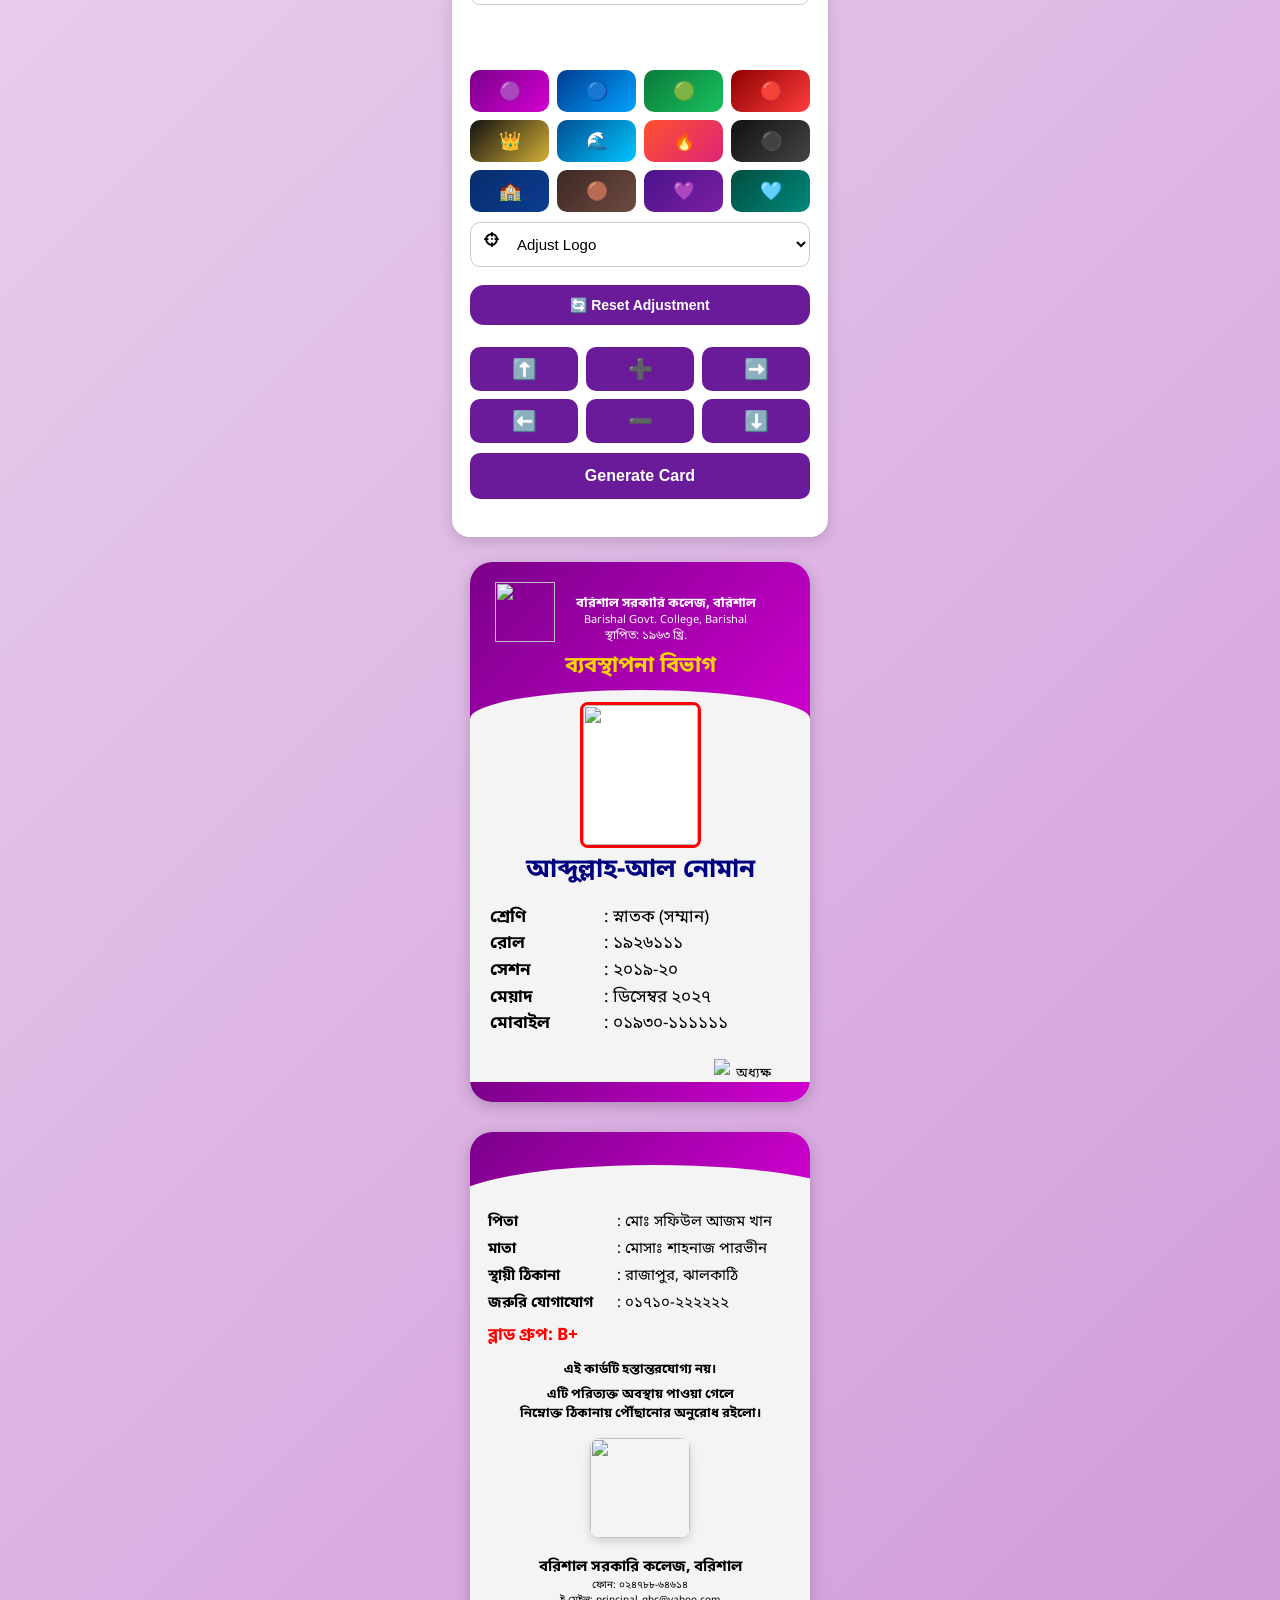
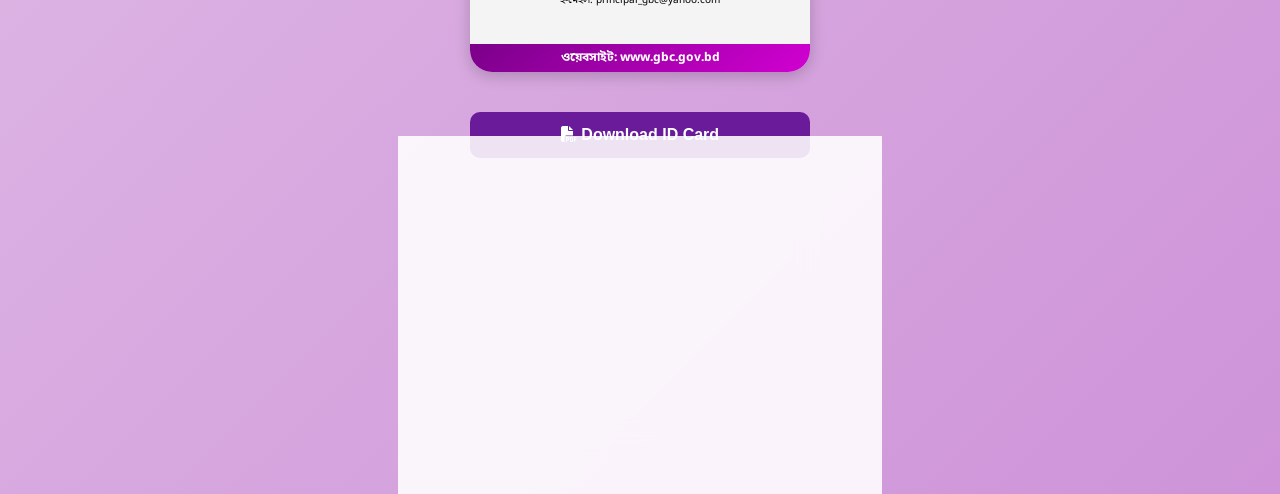
==== commit 2349ee9f: "Add files via upload" ====
--- a/index.html
+++ b/index.html
@@ -530,6 +530,12 @@
 card.style.backgroundPosition="center";
 });
 
+document.getElementById("photoInput").value="";
+document.getElementById("collegeLogoInput").value="";
+document.getElementById("principalSignatureInput").value="";
+
+document.getElementById("studentPhoto").src="https://raw.githubusercontent.com/thenomandev/media/main/Student%20card/Profile%20pic.jpg";
+
 updateCard();
 }
 
@@ -590,7 +596,19 @@
 let address=document.getElementById("addressInput").value;
 let blood=document.getElementById("bloodInput").value;
 let qrText=document.getElementById("qrInput").value;
-
+const hasUserData =
+name ||
+roll ||
+studentClass ||
+subject ||
+session ||
+expiry ||
+mobile ||
+emergency ||
+father ||
+mother ||
+address ||
+blood;
 let collegeBangla=document.getElementById("collegeBanglaInput").value;
 let collegeEnglish=document.getElementById("collegeEnglishInput").value;
 let collegeEst=document.getElementById("collegeEstInput").value;
@@ -598,18 +616,33 @@
 let collegeEmail=document.getElementById("collegeEmailInput").value;
 let collegeWebsite=document.getElementById("collegeWebsiteInput").value;
 
-document.getElementById("studentName").innerText=name;
-document.getElementById("studentRoll").innerText=roll;
-document.getElementById("studentClass").innerText=studentClass;
-document.getElementById("studentSubject").innerText=subject;
-document.getElementById("studentSession").innerText=session;
-document.getElementById("studentExpiry").innerText=expiry;
-document.getElementById("studentMobile").innerText=mobile;
-document.getElementById("studentEmergency").innerText=emergency;
-document.getElementById("studentFather").innerText=father;
-document.getElementById("studentMother").innerText=mother;
-document.getElementById("studentAddress").innerText=address;
-document.getElementById("studentBlood").innerText="ব্লাড গ্রুপ: "+blood;
+if(hasUserData){
+document.getElementById("studentName").innerText=name || "";
+document.getElementById("studentRoll").innerText=roll || "";
+document.getElementById("studentClass").innerText=studentClass || "";
+document.getElementById("studentSubject").innerText=subject || "";
+document.getElementById("studentSession").innerText=session || "";
+document.getElementById("studentExpiry").innerText=expiry || "";
+document.getElementById("studentMobile").innerText=mobile || "";
+document.getElementById("studentEmergency").innerText=emergency || "";
+document.getElementById("studentFather").innerText=father || "";
+document.getElementById("studentMother").innerText=mother || "";
+document.getElementById("studentAddress").innerText=address || "";
+document.getElementById("studentBlood").innerText="ব্লাড গ্রুপ: "+(blood || "");
+}else{
+document.getElementById("studentName").innerText="";
+document.getElementById("studentRoll").innerText="";
+document.getElementById("studentClass").innerText="";
+document.getElementById("studentSubject").innerText="";
+document.getElementById("studentSession").innerText="";
+document.getElementById("studentExpiry").innerText="";
+document.getElementById("studentMobile").innerText="";
+document.getElementById("studentEmergency").innerText="";
+document.getElementById("studentFather").innerText="";
+document.getElementById("studentMother").innerText="";
+document.getElementById("studentAddress").innerText="";
+document.getElementById("studentBlood").innerText="ব্লাড গ্রুপ:";
+}
 
 document.querySelector(".header-text h1").innerText=
 collegeBangla || "বরিশাল সরকারি কলেজ, বরিশাল";
@@ -914,8 +947,6 @@
 }
 
 window.downloadPDF = function(){
-
-updateCard();
 
 const frontCard=document.querySelectorAll(".id-card")[0];
 const backCard=document.querySelectorAll(".id-card")[1];
@@ -978,36 +1009,9 @@
 setTheme(rememberedTheme);
 
 loadDatabase(appData).then(()=>{
-
-const defaultCollege = appData.colleges["barishalgovtcollege"] || Object.values(appData.colleges)[0];
-
-if(defaultCollege){
-
-document.getElementById("collegeBanglaInput").value = defaultCollege.bangla || "";
-document.getElementById("collegeEnglishInput").value = defaultCollege.english || "";
-document.getElementById("collegeEstInput").value = defaultCollege.established || "";
-document.getElementById("collegePhoneInput").value = defaultCollege.phone || "";
-document.getElementById("collegeEmailInput").value = defaultCollege.email || "";
-document.getElementById("collegeWebsiteInput").value = defaultCollege.website || "";
-
-document.getElementById("collegeLogo").src =
-defaultCollege.transparentLogo || defaultCollege.logo || "";
-
-document.getElementById("principalSignature").src =
-defaultCollege.signature || "";
-
-const cards=document.querySelectorAll(".id-card");
-
-cards.forEach(card=>{
-card.style.backgroundImage = defaultCollege.watermark
-? `url(${defaultCollege.watermark})`
-: "none";
-});
-}
-
+if(document.getElementById("collegeSearch").value){
 updateLogoMode();
-updateCard();
-
+}
 });
 
 </script>
--- a/css/main.css
+++ b/css/main.css
@@ -123,19 +123,21 @@
 left:30px;
 top:40px;
 background:white;
-padding:8px;
 border-radius:8px;
 display:flex;
 align-items:center;
 justify-content:center;
-width:35px;
-height:35px;
+width:42px;
+height:42px;
+padding:0;
+overflow:hidden;
+box-sizing:border-box;
 z-index:5;
 }
 
 .logo img{
-width:140%;
-height:140%;
+width:95%;
+height:95%;
 object-fit:contain;
 display:block;
 }
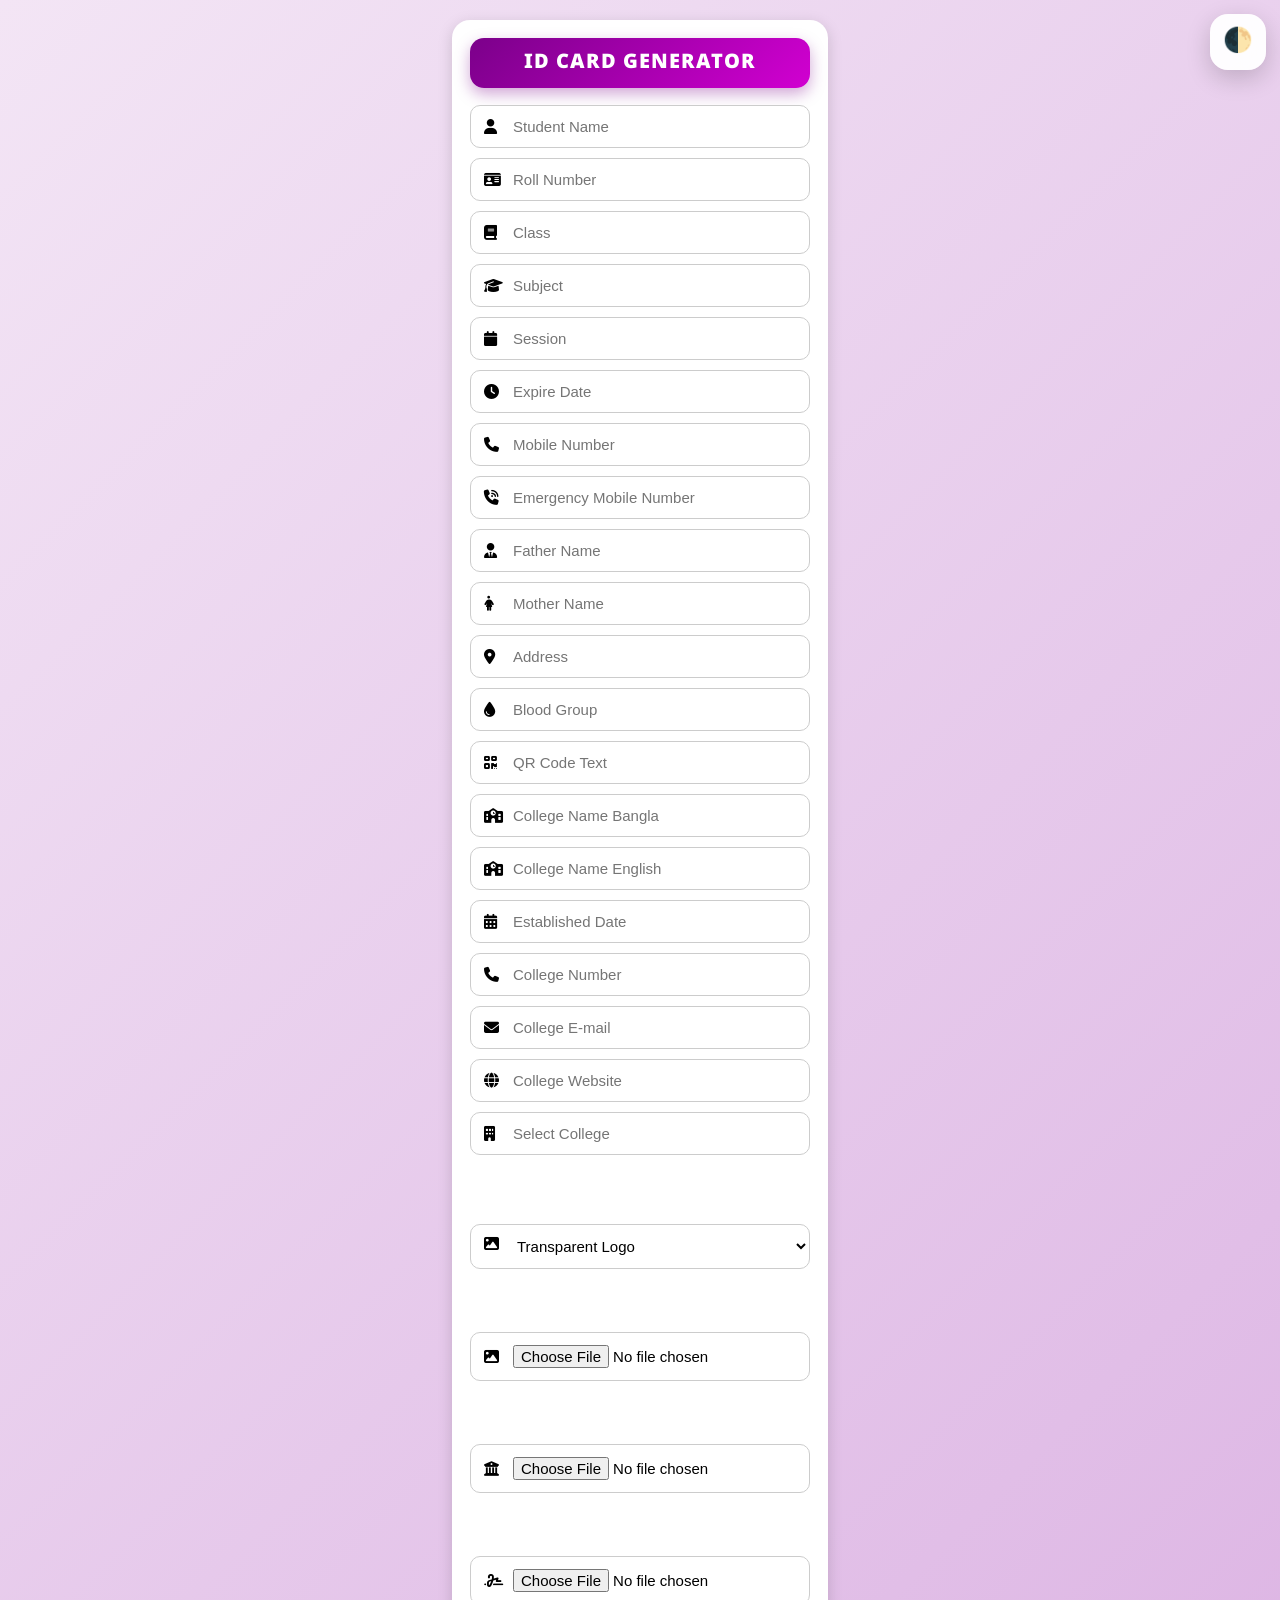
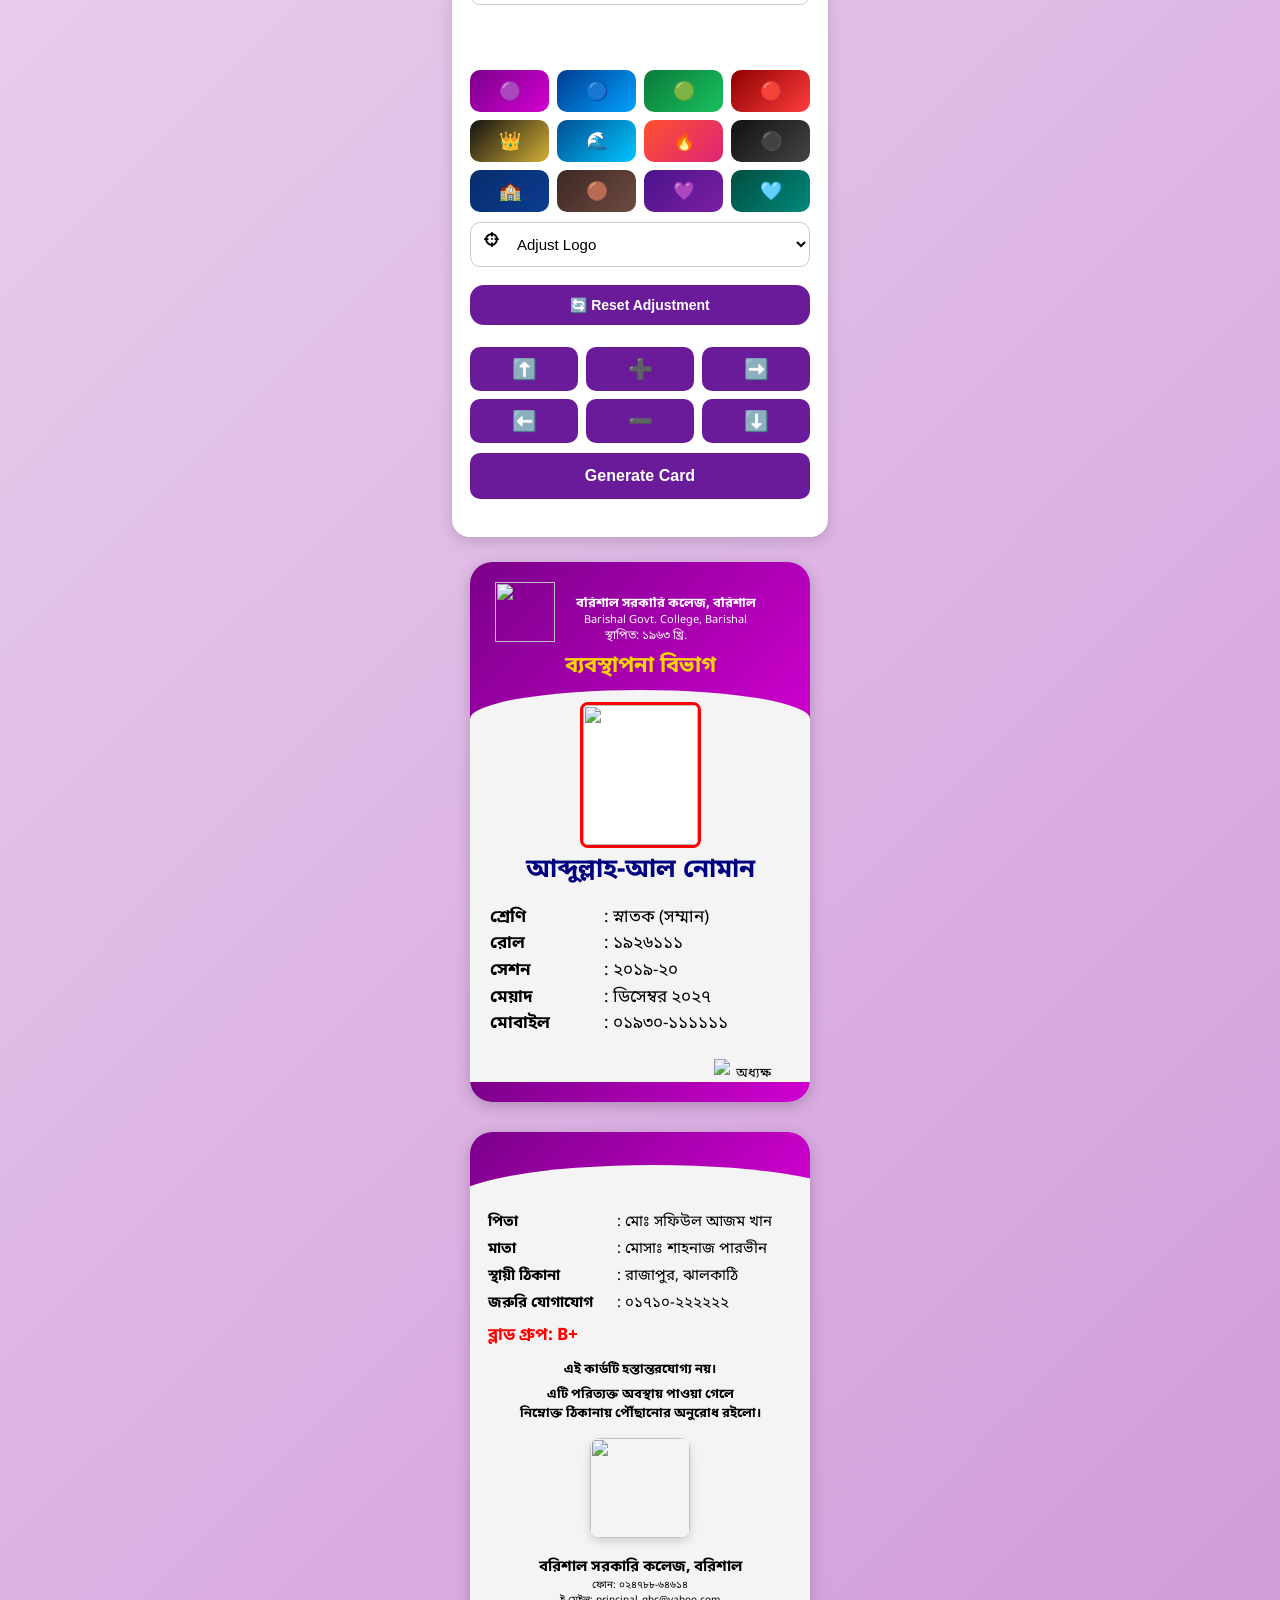
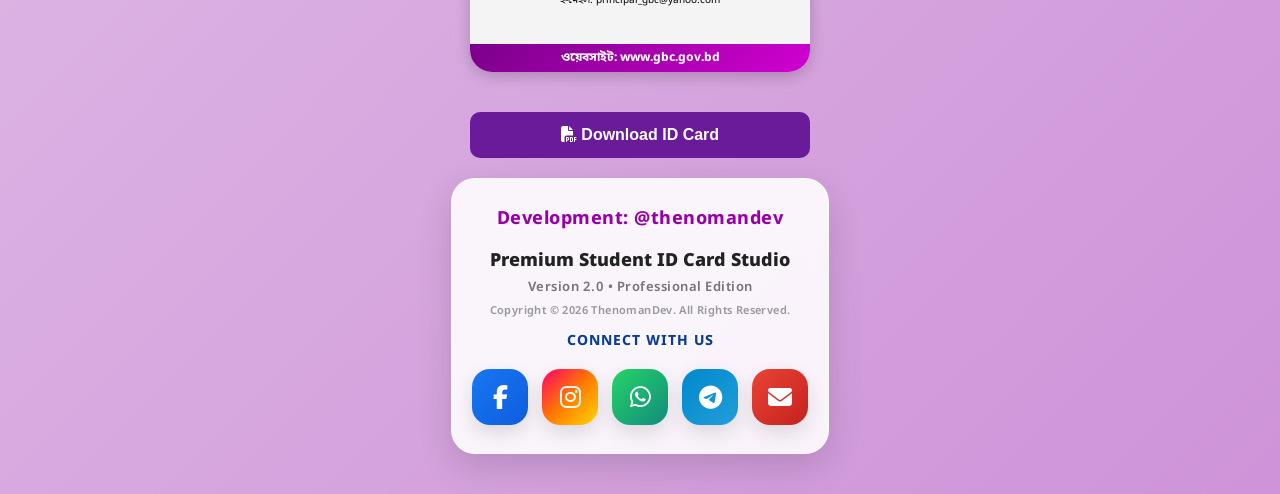
==== commit c0a7587a: "Add files via upload" ====
--- a/index.html
+++ b/index.html
@@ -124,7 +124,7 @@
 <i class="fa-solid fa-building"></i>
 
 <input
-type="text"
+type="search"
 id="collegeSearch"
 placeholder="Select College"
 autocomplete="off"
--- a/css/main.css
+++ b/css/main.css
@@ -678,4 +678,30 @@
 .id-card{
 transform:none !important;
 }
+}
+
+#collegeSearch{
+appearance:none;
+-webkit-appearance:none;
+padding-right:24px;
+}
+
+#collegeSearch::-webkit-search-cancel-button{
+-webkit-appearance:none;
+appearance:none;
+height:18px;
+width:18px;
+cursor:pointer;
+border-radius:50%;
+background-size:20px 20px;
+background-repeat:no-repeat;
+background-position:center;
+}
+
+body:not(.dark-mode) #collegeSearch::-webkit-search-cancel-button{
+background-image:url("data:image/svg+xml;utf8,<svg xmlns='http://www.w3.org/2000/svg' viewBox='0 0 24 24'><circle fill='%23333' cx='12' cy='12' r='12'/><path stroke='white' stroke-width='2.5' stroke-linecap='round' d='M7 7L17 17M17 7L7 17'/></svg>");
+}
+
+body.dark-mode #collegeSearch::-webkit-search-cancel-button{
+background-image:url("data:image/svg+xml;utf8,<svg xmlns='http://www.w3.org/2000/svg' viewBox='0 0 24 24'><circle fill='%23ffffff' cx='12' cy='12' r='12'/><path stroke='%23000' stroke-width='2.5' stroke-linecap='round' d='M7 7L17 17M17 7L7 17'/></svg>");
 }
